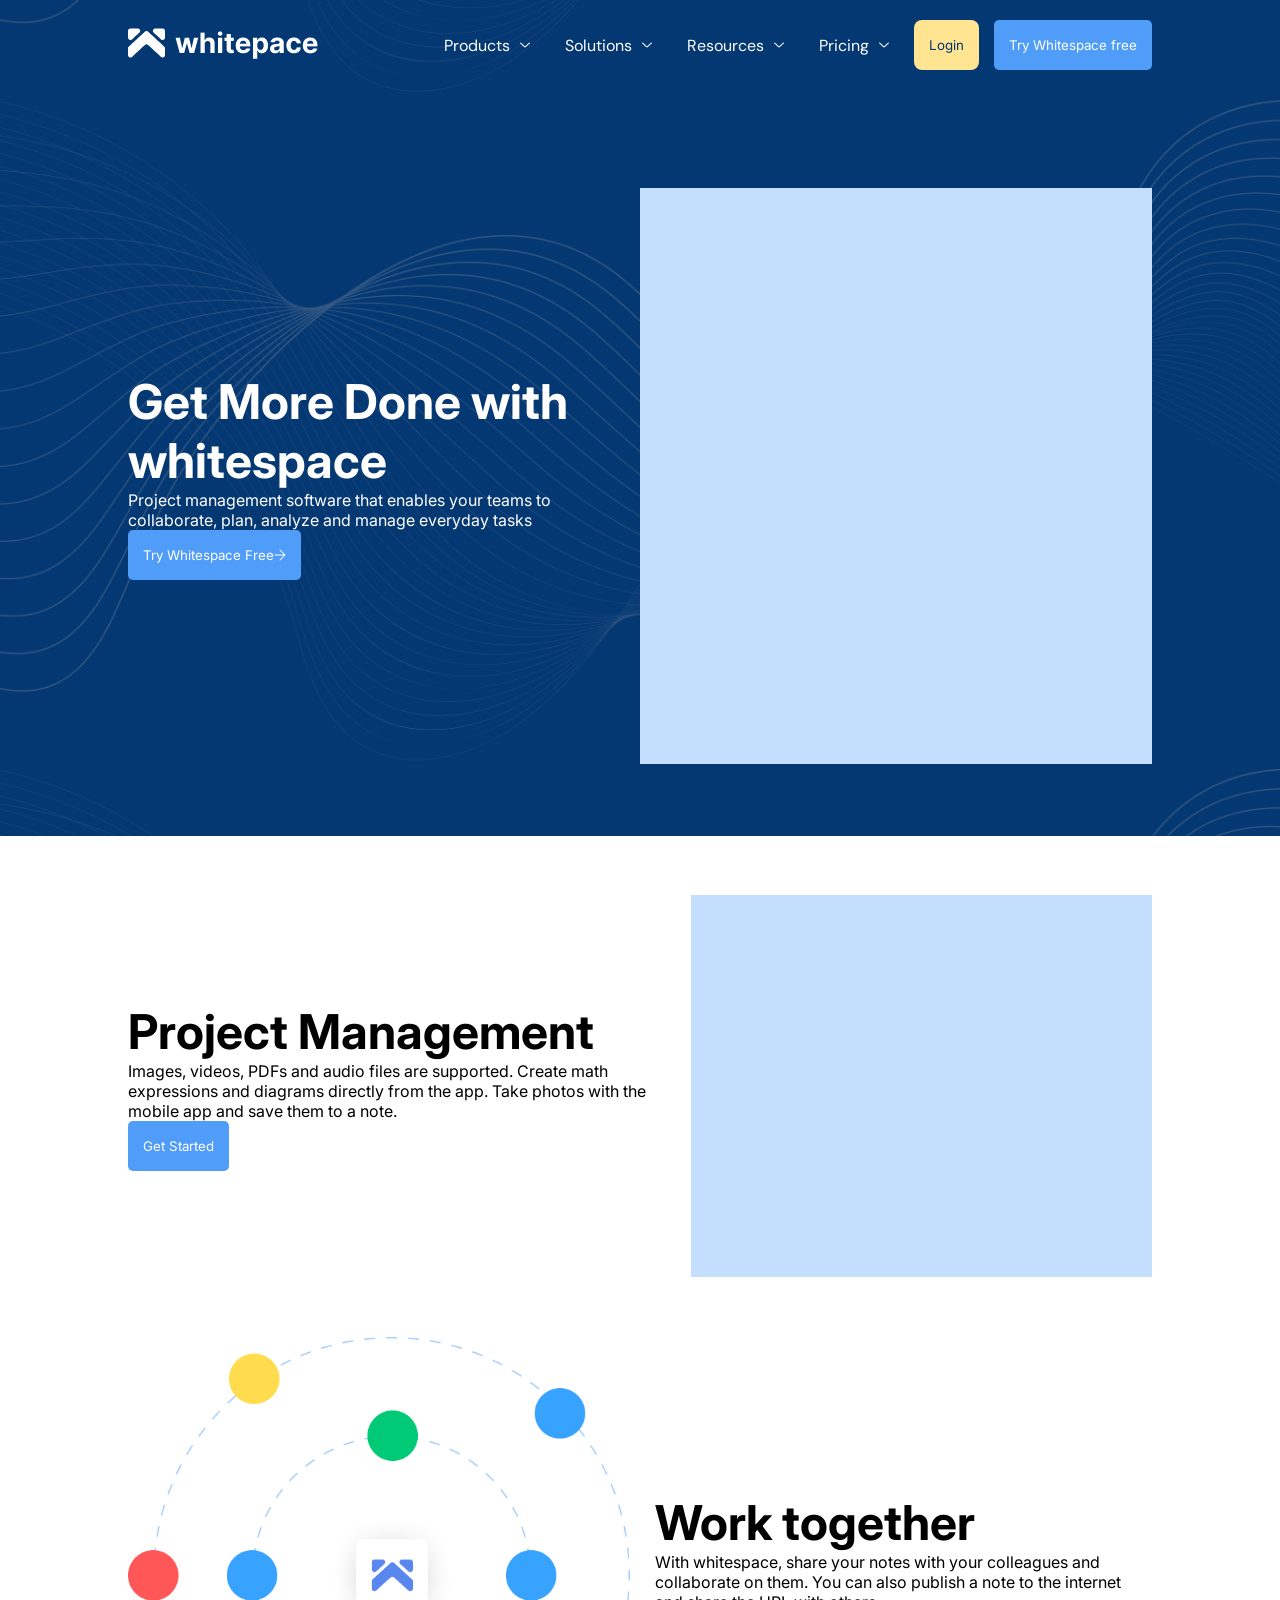
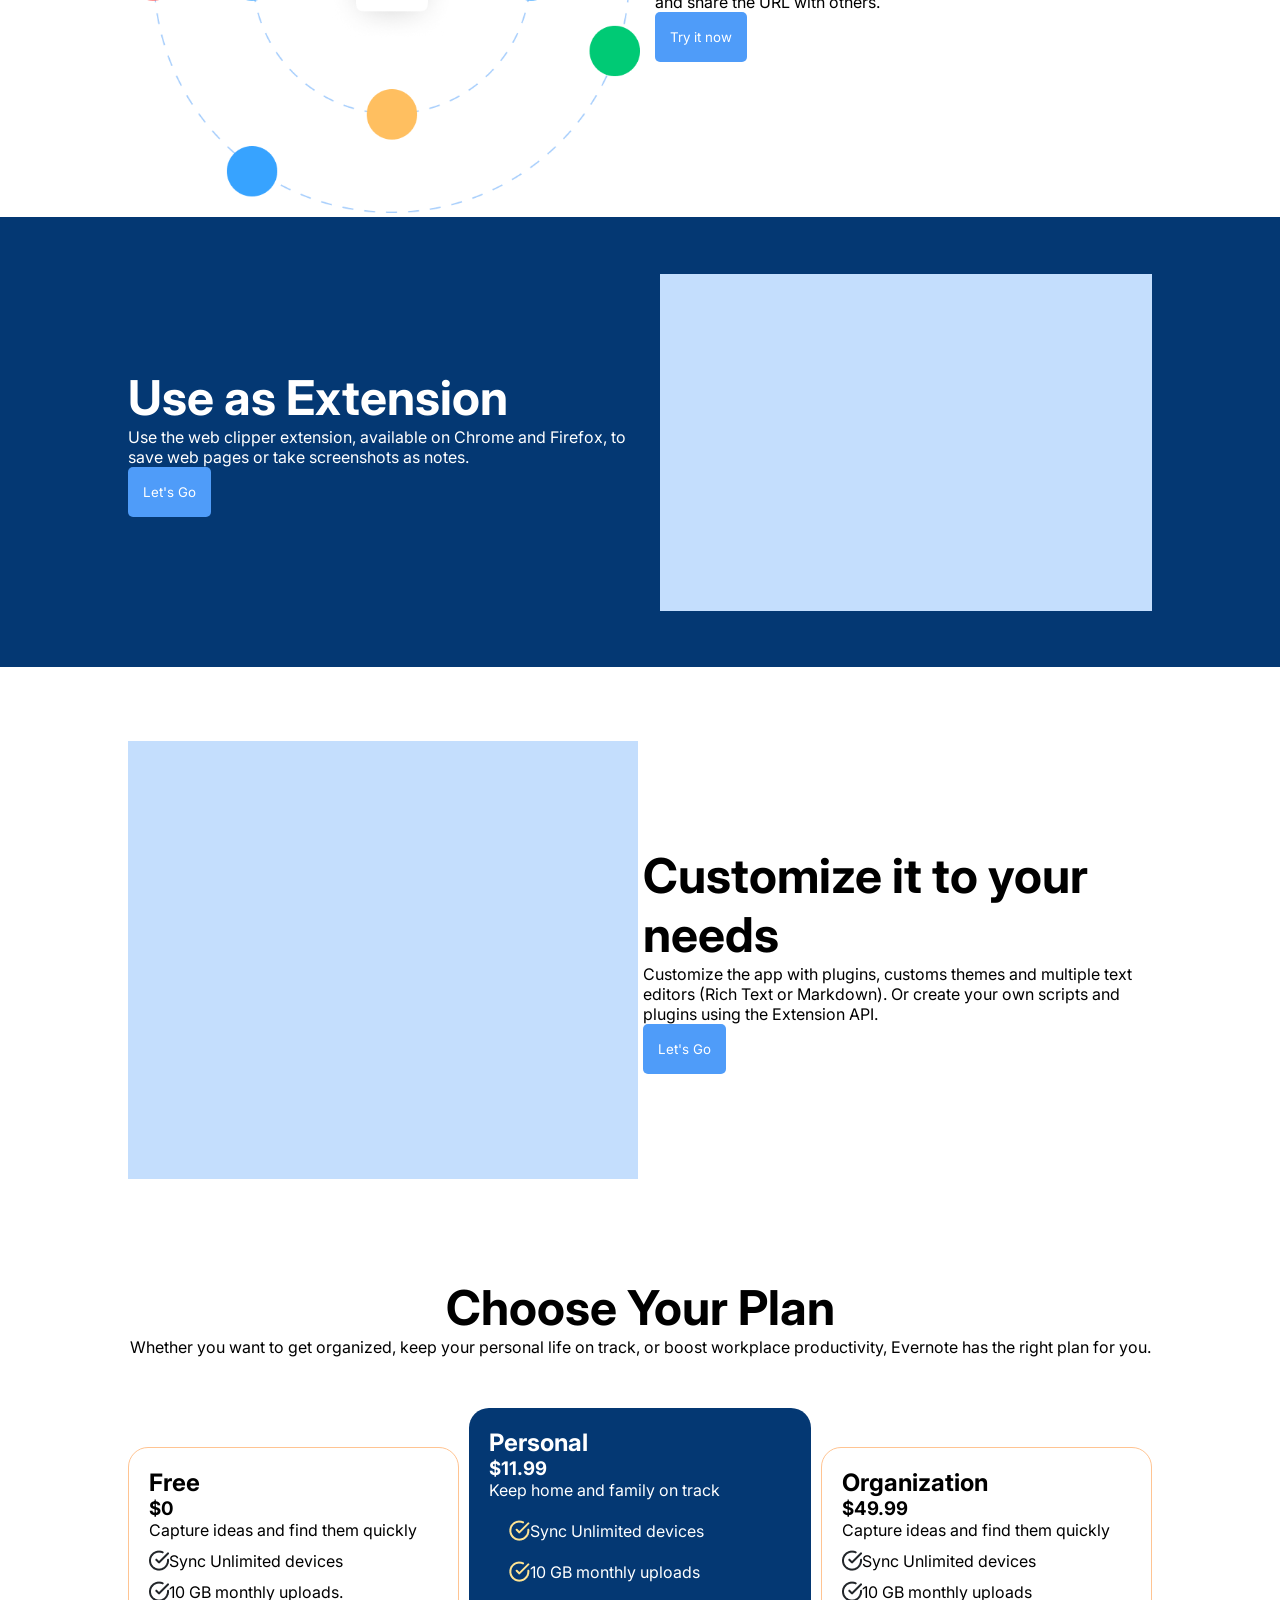
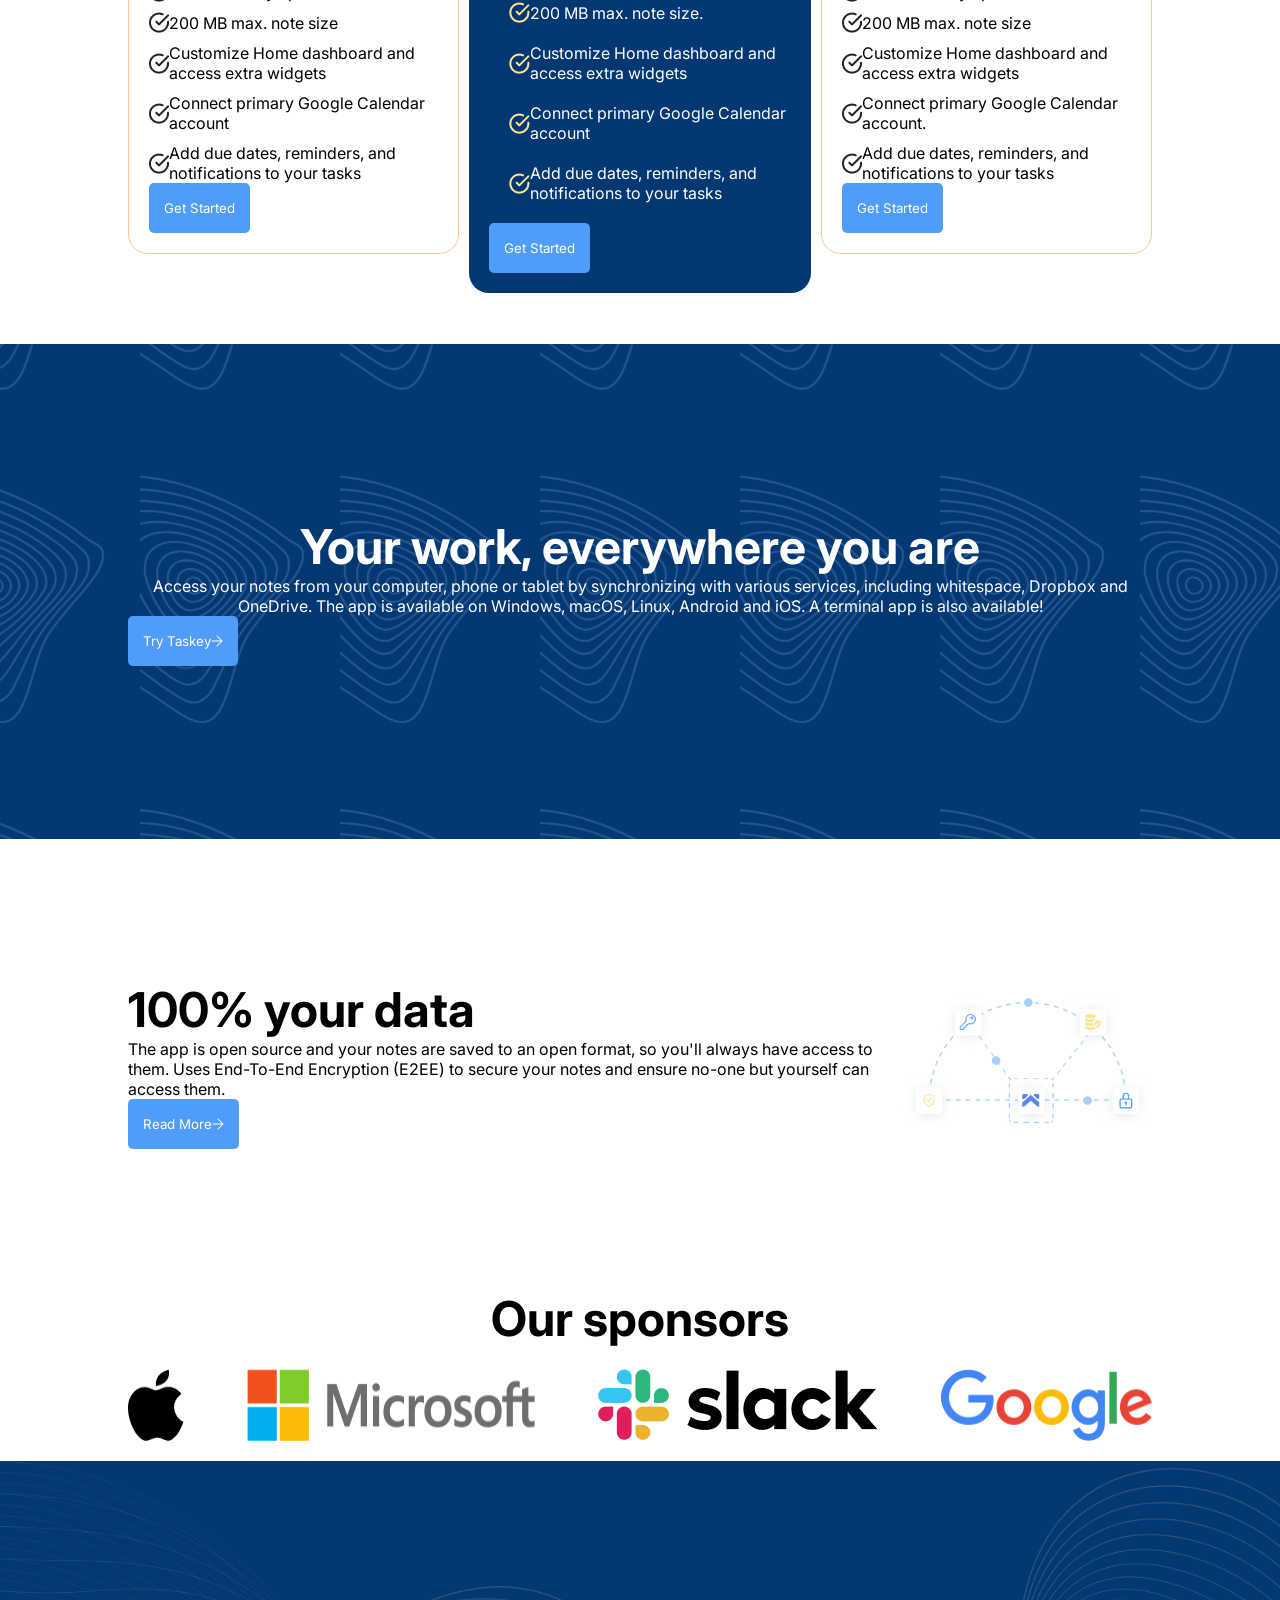
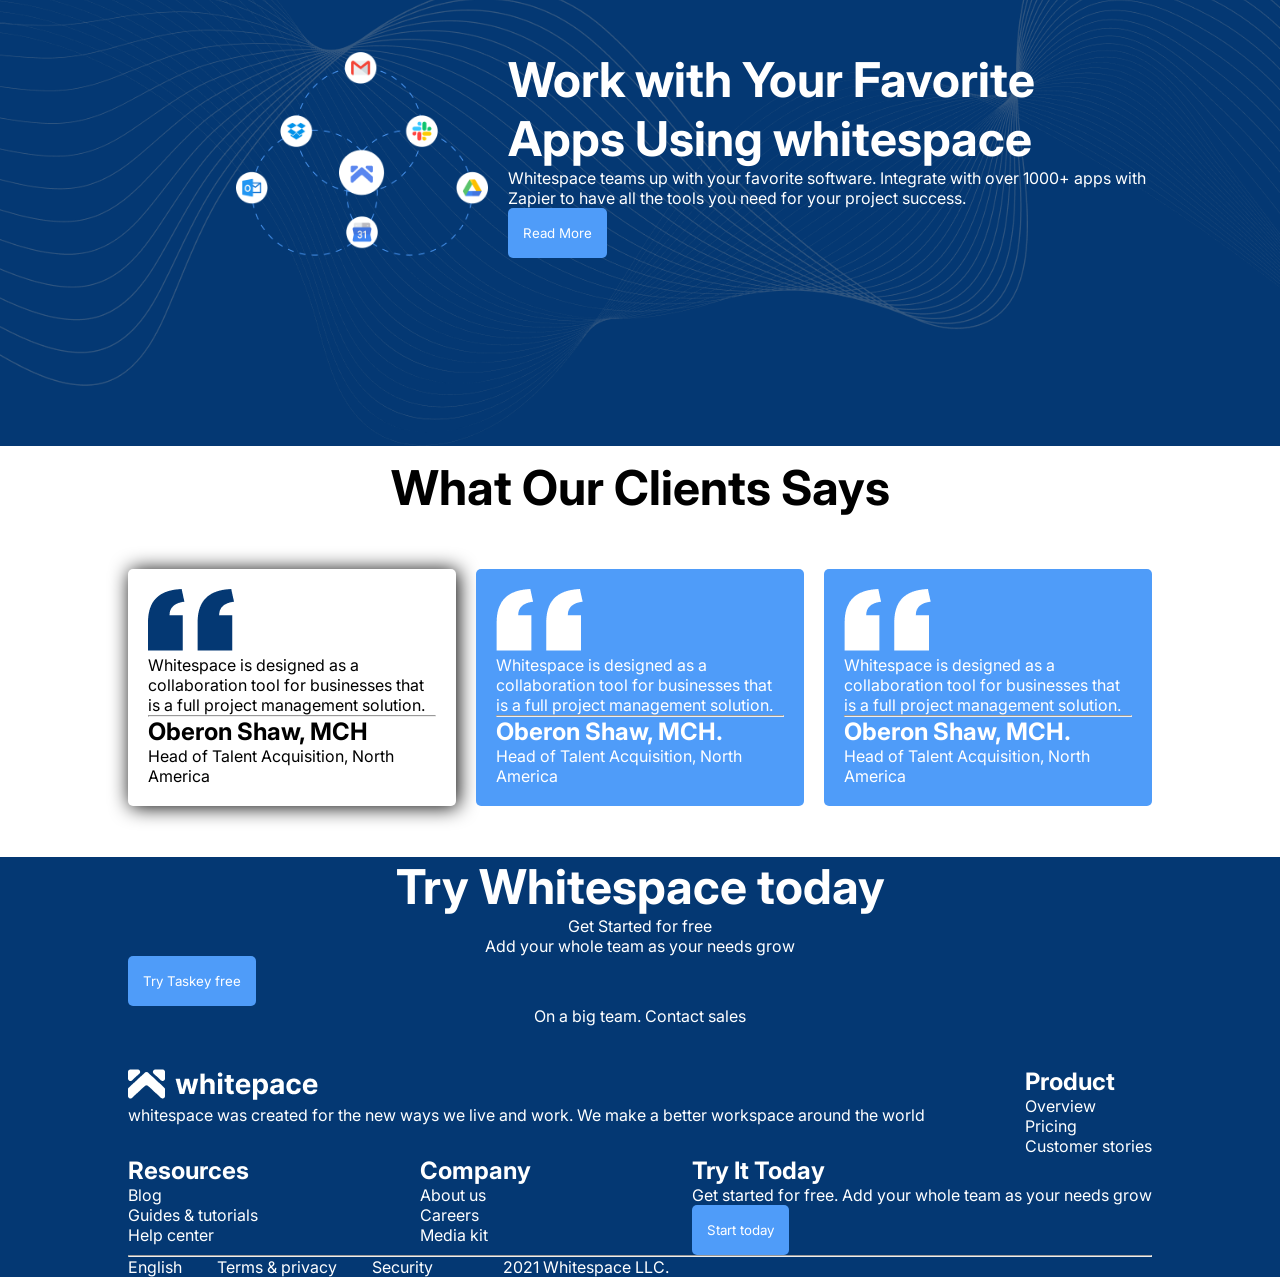
==== index.html @ 4abc92cf "checking for linter errors in my redone project (no forward slashes in the image element)" ====
<!DOCTYPE html>
<html lang="en">
  <head>
    <meta charset="UTF-8" />
    <meta name="viewport" content="width=device-width, initial-scale=1.0" />
    <link rel="stylesheet" href="Style/styles.css" />
    <link
      href="https://fonts.googleapis.com/css2?family=DM+Sans:ital,opsz,wght@0,9..40,100..1000;1,9..40,100..1000&family=Noto+Sans+KR:wght@100..900&family=Poppins:ital,wght@0,100;0,200;0,300;0,400;0,500;0,600;0,700;0,800;0,900;1,100;1,200;1,300;1,400;1,500;1,600;1,700;1,800;1,900&display=swap"
      rel="stylesheet"
    />
    <link
      href="https://fonts.googleapis.com/css2?family=DM+Sans:ital,opsz,wght@0,9..40,100..1000;1,9..40,100..1000&family=Inter:ital,opsz,wght@0,14..32,100..900;1,14..32,100..900&family=Noto+Sans+KR:wght@100..900&family=Poppins:ital,wght@0,100;0,200;0,300;0,400;0,500;0,600;0,700;0,800;0,900;1,100;1,200;1,300;1,400;1,500;1,600;1,700;1,800;1,900&display=swap"
      rel="stylesheet"
    />
    <title>Document</title>
  </head>

  <body>
    <section id="section1">
      <header>
        <div class="logo">
          <img src="images/Logo.png" alt="whitespacelogo">
        </div>
        <div class="topnavn">
          <nav>
            <ul>
              <li>
                Products
                <img src="images/Down Arrow.png" alt="" class="dropdown">
              </li>
              <li>
                Solutions
                <img src="images/Down Arrow.png" alt="" class="dropdown">
              </li>
              <li>
                Resources
                <img src="images/Down Arrow.png" alt="" class="dropdown">
              </li>
              <li>
                Pricing
                <img src="images/Down Arrow.png" alt="" class="dropdown"
                />
              </li>
            </ul>
            <button class="login">Login</button>
            <button class="tryfree">
              Try Whitespace free<img src="assets/images/Icon.png" alt="" class="arrowimg">
            </button>
          </nav>
        </div>
      </header>
      <section class="section1-1">
        <div class="textbox">
          <div class="section1-1text">
            <h1>Get More Done with whitespace</h1>
            <p>
              Project management software that enables your teams to
              collaborate, plan, analyze and manage everyday tasks
            </p>
            <button class="tryfree">
              Try Whitespace Free <img src="images/Icon.png" alt="">
            </button>
          </div>
        </div>
        <div class="image-container"></div>
      </section>
    </section>

    <section id="section2">
      <section class="sec2-1">
        <div class="textbox2">
          <div class="sec2text">
            <h1>Project Management</h1>
            <p>
              Images, videos, PDFs and audio files are supported. Create math
              expressions and diagrams directly from the app. Take photos with
              the mobile app and save them to a note.
            </p>
            <button class="getstarted">Get Started <i></i></button>
          </div>
        </div>
        <div class="image-container2-1">
          <div></div>
        </div>
      </section>
      <section class="sec2-2">
        <div class="imgcontainer2-2">
          <img src="images/Work Together Image.png" alt="">
        </div>
        <div class="textbox21">
          <div class="sect2-text">
            <h1>Work together</h1>
            <p>
              With whitespace, share your notes with your colleagues and
              collaborate on them. You can also publish a note to the internet
              and share the URL with others.
            </p>
            <button>Try it now <i></i></button>
          </div>
        </div>
      </section>
    </section>

    <section id="sec3">
      <div class="sec3box">
        <div class="textbox3">
          <div class="section3text">
            <h1>Use as Extension</h1>
            <p>
              Use the web clipper extension, available on Chrome and Firefox, to
              save web pages or take screenshots as notes.
            </p>
            <button>Let's Go</button>
          </div>
        </div>
        <div class="image-container3"></div>
      </div>
    </section>

    <section id="sec35">
      <div class="sec35box">
        <div class="image-container35"></div>
        <div class="textbox35">
          <div class="sec35text">
            <h1>Customize it to your needs</h1>
            <p>
              Customize the app with plugins, customs themes and multiple text
              editors (Rich Text or Markdown). Or create your own scripts and
              plugins using the Extension API.
            </p>
            <button>Let's Go <i></i></button>
          </div>
        </div>
      </div>
    </section>

    <section id="sec4">
      <div class="textbox4">
        <div class="text4">
          <h1>Choose Your Plan</h1>
          <p>
            Whether you want to get organized, keep your personal life on track,
            or boost workplace productivity, Evernote has the right plan for
            you.
          </p>
        </div>
      </div>
      <section class="boxescontainer">
        <section class="boxes">
          <div class="box1">
            <div class="box1text">
              <h2>Free</h2>
              <h3>$0</h3>
              <p>Capture ideas and find them quickly</p>
              <ul>
                <li>
                  <img src="images/Icon(1).png" alt="">Sync Unlimited
                  devices
                </li>
                <li>
                  <img src="images/Icon(1).png" alt="">10 GB monthly
                  uploads.
                </li>
                <li>
                  <img src="images/Icon(1).png" alt="">200 MB max. note
                  size
                </li>
                <li>
                  <img src="images/Icon(1).png" alt="">Customize Home
                  dashboard and access extra widgets
                </li>
                <li>
                  <img src="images/Icon(1).png" alt="">Connect primary
                  Google Calendar account
                </li>
                <li>
                  <img src="images/Icon(1).png" alt="">Add due dates,
                  reminders, and notifications to your tasks
                </li>
              </ul>
              <button class="getstarted">Get Started</button>
            </div>
          </div>
          <div class="box2">
            <h2>Personal</h2>
            <h3>$11.99</h3>
            <p>Keep home and family on track</p>
            <ul>
              <li>
                <img src="images/Icon(2).png" alt="">Sync Unlimited
                devices
              </li>
              <li>
                <img src="images/Icon(2).png" alt="">10 GB monthly
                uploads
              </li>
              <li>
                <img src="images/Icon(2).png" alt="">200 MB max. note
                size.
              </li>
              <li>
                <img src="images/Icon(2).png" alt="">Customize Home
                dashboard and access extra widgets
              </li>
              <li>
                <img src="images/Icon(2).png" alt="">Connect primary
                Google Calendar account
              </li>
              <li>
                <img src="images/Icon(2).png" alt="">Add due dates,
                reminders, and notifications to your tasks
              </li>
            </ul>
            <button class="getstarted">Get Started</button>
          </div>
          <div class="box3">
            <h2>Organization</h2>
            <h3>$49.99</h3>
            <p>Capture ideas and find them quickly</p>
            <ul>
              <li>
                <img src="images/Icon(1).png" alt="" class="icon1">Sync Unlimited
                devices
              </li>
              <li>
                <img src="images/Icon(1).png" alt="">10 GB monthly
                uploads
              </li>
              <li>
                <img src="images/Icon(1).png" alt="">200 MB max. note
                size
              </li>
              <li>
                <img src="images/Icon(1).png" alt="" class="icon1">Customize Home
                dashboard and access extra widgets
              </li>
              <li>
                <img src="images/Icon(1).png" alt="">Connect primary
                Google Calendar account.
              </li>
              <li>
                <img src="images/Icon(1).png" alt="" class="icon1">Add due dates,
                reminders, and notifications to your tasks
              </li>
            </ul>
            <button class="getstarted">Get Started</button>
          </div>
        </section>
      </section>
    </section>

    <section id="sec5">
      <div class="textbox5">
        <div class="text5">
          <h1>Your work, everywhere you are</h1>
          <p>
            Access your notes from your computer, phone or tablet by
            synchronizing with various services, including whitespace, Dropbox
            and OneDrive. The app is available on Windows, macOS, Linux, Android
            and iOS. A terminal app is also available!
          </p>
          <button class="trytask">
            Try Taskey <img src="images/Icon.png" alt="">
          </button>
        </div>
      </div>
    </section>

    <section id="sec6">
      <div class="sec6box">
        <div class="textbox6">
          <div class="text6">
            <h1>100% your data</h1>
            <p>
              The app is open source and your notes are saved to an open format,
              so you'll always have access to them. Uses End-To-End Encryption
              (E2EE) to secure your notes and ensure no-one but yourself can
              access them.
            </p>
            <button>
              Read More <img src="images/Icon.png" alt="">
            </button>
          </div>
        </div>
        <div class="image-container6">
          <img src="images/Element.png" alt="">
        </div>
      </div>
    </section>

    <section id="sec7">
      <div class="textbox7">
        <div class="text7">
          <h1>Our sponsors</h1>
        </div>
      </div>
      <div class="image-container7">
        <div class="logos">
          <img src="images/Apple.png" alt="" class="apple">
          <img src="images/Microsoft.png" alt="">
          <img src="images/Slack.png" alt="">
          <img src="images/Google.png" alt="">
        </div>
      </div>
    </section>

    <section id="sec8">
      <div class="sec8box">
        <div class="image-container8">
          <img src="images/Apps.png" alt="">
        </div>
        <div class="textbox8">
          <div class="text8">
            <h1>Work with Your Favorite Apps Using whitespace</h1>
            <p>
              Whitespace teams up with your favorite software. Integrate with
              over 1000+ apps with Zapier to have all the tools you need for
              your project success.
            </p>
            <button>Read More</button>
          </div>
        </div>
      </div>
    </section>

    <section id="sec9">
      <div class="txt9">
        <h1>What Our Clients Says</h1>
      </div>
      <div class="reviews">
        <div class="textbox9">
          <div class="text9">
            <img src="images/Quote2.png" alt="">
            <p>
              Whitespace is designed as a collaboration tool for businesses that
              is a full project management solution.
            </p>
            <hr />
            <div>
              <h2>Oberon Shaw, MCH</h2>
              <p>Head of Talent Acquisition, North America</p>
            </div>
          </div>
        </div>
        <div class="textbox10">
          <div class="text10">
            <img src="images/Quote.png" alt="">
            <p>
              Whitespace is designed as a collaboration tool for businesses that
              is a full project management solution.
            </p>
            <hr />
            <div>
              <h2>Oberon Shaw, MCH.</h2>
              <p>Head of Talent Acquisition, North America</p>
            </div>
          </div>
        </div>
        <div class="textbox11">
          <div class="text11">
            <img src="images/Quote.png" alt="" class="quote">
            <p>
              Whitespace is designed as a collaboration tool for businesses that
              is a full project management solution.
            </p>
            <hr>
            <div>
              <h2 class="os">Oberon Shaw, MCH.</h2>
              <p>Head of Talent Acquisition, North America</p>
            </div>
          </div>
        </div>
      </div>
    </section>

    <section id="sec10">
      <div></div>
    </section>
  </body>

  <footer>
    <section class="footsec1">
        <div class="footmargin">
      <div class="fsec1text">
        <h1>Try Whitespace today</h1>
        <p>Get Started for free</p>
        <p>Add your whole team as your needs grow</p>
        <button class="trytask">Try Taskey free</button>
        <p>On a big team. Contact sales</p>
        <div class="logos">
          <img src="" alt="">
          <img src="" alt="">
          <img src="" alt="">
        </div>
      </div>

      <div class="footsec11">
        <div>
          <img src="images/Logo.png" alt="">
          <p>
            whitespace was created for the new ways we live and work. We make a
            better workspace around the world
          </p>
        </div>
        <div>
          <h1>Product</h1>
          <p>Overview</p>
          <p>Pricing</p>
          <p>Customer stories</p>
        </div>
        <div>
          <h1>Resources</h1>
          <p>Blog</p>
          <p>Guides & tutorials</p>
          <p>Help center</p>
        </div>
        <div>
          <h1>Company</h1>
          <p>About us</p>
          <p>Careers</p>
          <p>Media kit</p>
        </div>
        <div>
          <h1>Try It Today</h1>
          <p>Get started for free. Add your whole team as your needs grow</p>
          <button>Start today <img src="" alt=""></button>
        </div>
      </div>
      <hr />

      <div class="footsec12">
        <div class="fsec3text">
          <div><img src="" alt="">English</div>
          <p>Terms & privacy</p>
          <p>Security</p>
          <p></p>
          <div><img src="" alt="">2021 Whitespace LLC.</div>
        </div>
        <div>
          <img src="" alt="">
          <img src="" alt="">
          <img src="" alt="">
        </div>
      </div>
      </div>
    </section>
  </footer>
</html>
---- Style/styles.css ----
* {
  margin: 0;
  padding: 0;
}

body {
  font-family: Inter, sans-serif;
}

#section1 {
  height: auto;
  background: #043873 url("../images/Element\(1\).png");
  background-position: 50% 55%;
  background-size: 140% 80%;
}

header {
  margin: 0 10%;
  display: flex;
  justify-content: space-between;
  height: 10vh;
  flex-wrap: wrap;
  align-items: center;
  color: white;
}

.login {
  background: #ffe492;
  border-radius: 8px;
  border: none;
  color: #043873;
}

.topnavn nav {
  display: flex;
  justify-content: space-between;
  flex-wrap: wrap;
  align-items: center;
  gap: 15px;
}

.topnavn nav ul {
  display: flex;
  flex-flow: row;
  gap: 25px;
  list-style: none;
  font-family: "DM Sans", sans-serif;
}

.box1 ul li,
.box3 ul li {
  margin: 10px 0 0;
  list-style: none;
  display: flex;
  align-items: center;
}

.box2 ul li {
  margin: 20px 0;
  margin-left: 20px;
  list-style: none;
  display: flex;
  align-items: center;
}

.topnavn nav ul li {
  display: flex;
  align-items: center;
}

.section1-1 {
  height: 80vh;
  display: flex;
  align-items: center;
  margin: 2% 10%;
}

.textbox {
  width: 50%;
}

.section1-1text {
  color: white;
}

.section1-1text h1 {
  font-weight: 700;
  font-size: 300%;
}

button {
  display: flex;
  flex-direction: row;
  align-items: center;
  height: 50px;
  font-family: Inter, sans-serif;
  color: white;
  padding: 15px;
  background: #4f9cf9;
  border-radius: 5px;
  border: none;
}

.image-container {
  background: #c4defd;
  width: 50%;
  height: 80%;
}

#section2 {
  height: auto;
}

.sec2-1 {
  display: flex;
  align-items: center;
  height: 50vh;
  margin: 2% 10%;
}

.textbox2 {
  width: 55%;
}

.sec2text h1 {
  font-weight: 700;
  font-size: 300%;
}

.getstarted {
  border: none;
  background: #4f9cf9;
  border-radius: 5px;
}

.image-container2-1 {
  background: #c4defd;
  width: 45%;
  height: 85%;
}

.sec2-2 {
  display: flex;
  margin: 0 10%;
  align-items: center;
}

.imgcontainer2-2 {
  width: 50%;
}

.imgcontainer2-2 img {
  width: 100%;
}

.textbox21 {
  width: 50%;
}

.section2 {
  background: url("../images/BACKGROUND.png");
}

.sect2-text {
  margin: 0 0 0 15px;
}

.sect2-text h1 {
  font-weight: 700;
  font-size: 300%;
}

#sec3 {
  background: #043873;
  color: white;
}

.sec3box {
  height: 50vh;
  display: flex;
  margin: 0 10%;
  align-items: center;
}

.textbox3 {
  width: 52%;
}

.section3text h1 {
  font-weight: 700;
  font-size: 300%;
}

.image-container3 {
  background: #c4defd;
  width: 48%;
  height: 75%;
}

.sec35box {
  display: flex;
  align-items: center;
  height: 65vh;
  margin: 0 10%;
  gap: 5px;
}

.image-container35 {
  background: #c4defd;
  width: 50%;
  height: 75%;
}

.textbox35 {
  width: 50%;
}

.sec35text h1 {
  font-weight: 700;
  font-size: 300%;
}

#sec4 {
  height: auto;
}

.textbox4 {
  margin: 2% 0;
  text-align: center;
}

.text4 h1 {
  font-weight: 700;
  font-size: 300%;
}

.boxes {
  display: flex;
  flex-direction: row;
  justify-content: space-between;
  margin: 4% 10%;
  align-items: center;
  gap: 1%;
}

.box1 {
  height: auto;
  border-radius: 20px;
  border: 1px solid #ffc492;
  padding: 20px;
}

.box2 {
  height: auto;
  background: #043873;
  border-radius: 20px;
  color: white;
  padding: 20px;
}

.box3 {
  height: auto;
  border-radius: 20px;
  border: 1px solid #ffc492;
  padding: 20px;
}

#sec5 {
  height: auto;
  background: #043873 url("../images/BACKGROUND.png");
  background-size: 200px;
  background-position: center;
  color: white;
}

.textbox5 {
  margin: 0 10%;
  height: 55vh;
  text-align: center;
  display: flex;
  align-items: center;
}

.text5 h1 {
  font-weight: 700;
  font-size: 300%;
}

#sec6 {
  height: auto;
}

.sec6box {
  height: 50vh;
  display: flex;
  margin: 0 10%;
  align-items: center;
}

.text6 h1 {
  font-weight: 700;
  font-size: 300%;
}

.image-container6 {
  width: 50%;
}

.image-container6 img {
  width: 100%;
}

#sec7 {
  margin: 0 10%;
}

.textbox7 {
  text-align: center;
}

.text7 h1 {
  font-weight: 700;
  font-size: 300%;
}

.logos {
  display: flex;
  justify-content: space-between;
  gap: 3%;
  width: 100%;
  margin: 2% 0;
}

#sec8 {
  height: auto;
  color: white;
  background: #043873 url("../images/Element\(1\).png");
  background-position: 60% 35%;
  background-size: 120% 100%;
}

.sec8box {
  height: 65vh;
  display: flex;
  align-items: center;
  margin: 0 10%;
  justify-content: center;
  gap: 20px;
}

.image-container8 {
  display: flex;
  justify-content: end;
  width: 60%;
}

.image-container8 img {
  width: 70%;
}

.text8 h1 {
  font-weight: 700;
  font-size: 300%;
}

#sec9 {
  height: auto;
}

.txt9 {
  text-align: center;
}

.txt9 h1 {
  font-weight: 700;
  font-size: 300%;
  margin: 12px 0;
}

.reviews {
  display: flex;
  justify-content: space;
  gap: 20px;
  margin: 4% 10%;
}

.textbox9 {
  box-shadow: 2px 1px 20px;
  border-radius: 5px;
  padding: 20px;
}

.textbox10 {
  background: #4f9cf9;
  border-radius: 5px;
  color: white;
  padding: 20px;
}

.textbox11 {
  background: #4f9cf9;
  border-radius: 5px;
  color: white;
  padding: 20px;
}

.footsec1 {
  color: white;
  background-color: #043873;
}

.footmargin {
  margin: 0 10%;
}

.fsec1text {
  text-align: center;
}

.fsec1text h1 {
  font-weight: 700;
  font-size: 300%;
}

.footsec11 {
  display: flex;
  justify-content: space-between;
  flex-wrap: wrap;
}

.footsec12 {
  display: flex;
  justify-content: space-between;
}

.fsec3text {
  display: flex;
  flex-wrap: wrap;
  gap: 35px;
}

@media screen and (max-width: 768px) {
  header {
    height: 20vh;
  }

  .topnavn {
    display: none;
  }

  .section1-1 {
    flex-wrap: wrap;
  }

  .section1-1text,
  .sec2text {
    height: auto;
  }

  .textbox,
  .textbox2,
  .textbox21,
  .textbox3,
  .textbox35 {
    width: 100%;
    text-align: center;
  }

  .section1-1text h1 {
    font-size: 35px;
  }

  .image-container {
    height: 30%;
    width: 100%;
  }

  .sec2-1 {
    height: 80vh;
    flex-wrap: wrap;
  }

  .image-container2-1 {
    height: 150px;
    width: 100%;
  }

  .sec2-2 {
    height: 100vh;
    flex-wrap: wrap;
  }

  .sec2text h1,
  .sect2-text h1,
  .section3text h1,
  .sec35text h1,
  .text4 h1,
  .text5 h1,
  .text6 h1,
  .text7 h1,
  .text8 h1,
  .txt9 h1,
  .fsec1text h1,
  .footsec11 h1 {
    font-size: 35px;
  }

  .imgcontainer2-2 {
    width: 100%;
  }

  .imgcontainer2-2 img {
    width: 100%;
  }

  .sec3box {
    flex-wrap: wrap;
    height: 90vh;
  }

  .image-container3 {
    height: 150px;
    width: 100%;
  }

  .sec35box {
    flex-wrap: wrap;
    height: 90vh;
  }

  .image-container35 {
    height: 150px;
    width: 100%;
  }

  .textbox5,
  .textbox6 {
    height: 70vh;
  }

  .sec6box {
    display: flex;
    flex-wrap: wrap;
    height: 80vh;
  }

  .image-container6 {
    width: 100%;
  }

  #sec7 {
    height: auto;
  }

  .text7 {
    width: 100%;
    height: 40vh;
    display: flex;
    align-items: center;
  }

  .boxes {
    overflow: scroll;
  }

  .sec8box {
    height: 85vh;
  }

  .box1,
  .box2,
  .box3 {
    width: 100%;
  }

  .reviews {
    overflow: scroll;
  }

  .section1-1text,
  .sec2text,
  .sect2-text,
  .section3text,
  .sec35text,
  .text5,
  .text8 {
    display: flex;
    flex-direction: column;
    align-items: center;
    justify-content: space-between;
  }

  .logos {
    width: 100%;
    flex-direction: column;
    align-items: center;
  }

  .apple {
    height: 44px;
    width: 44px;
  }
}
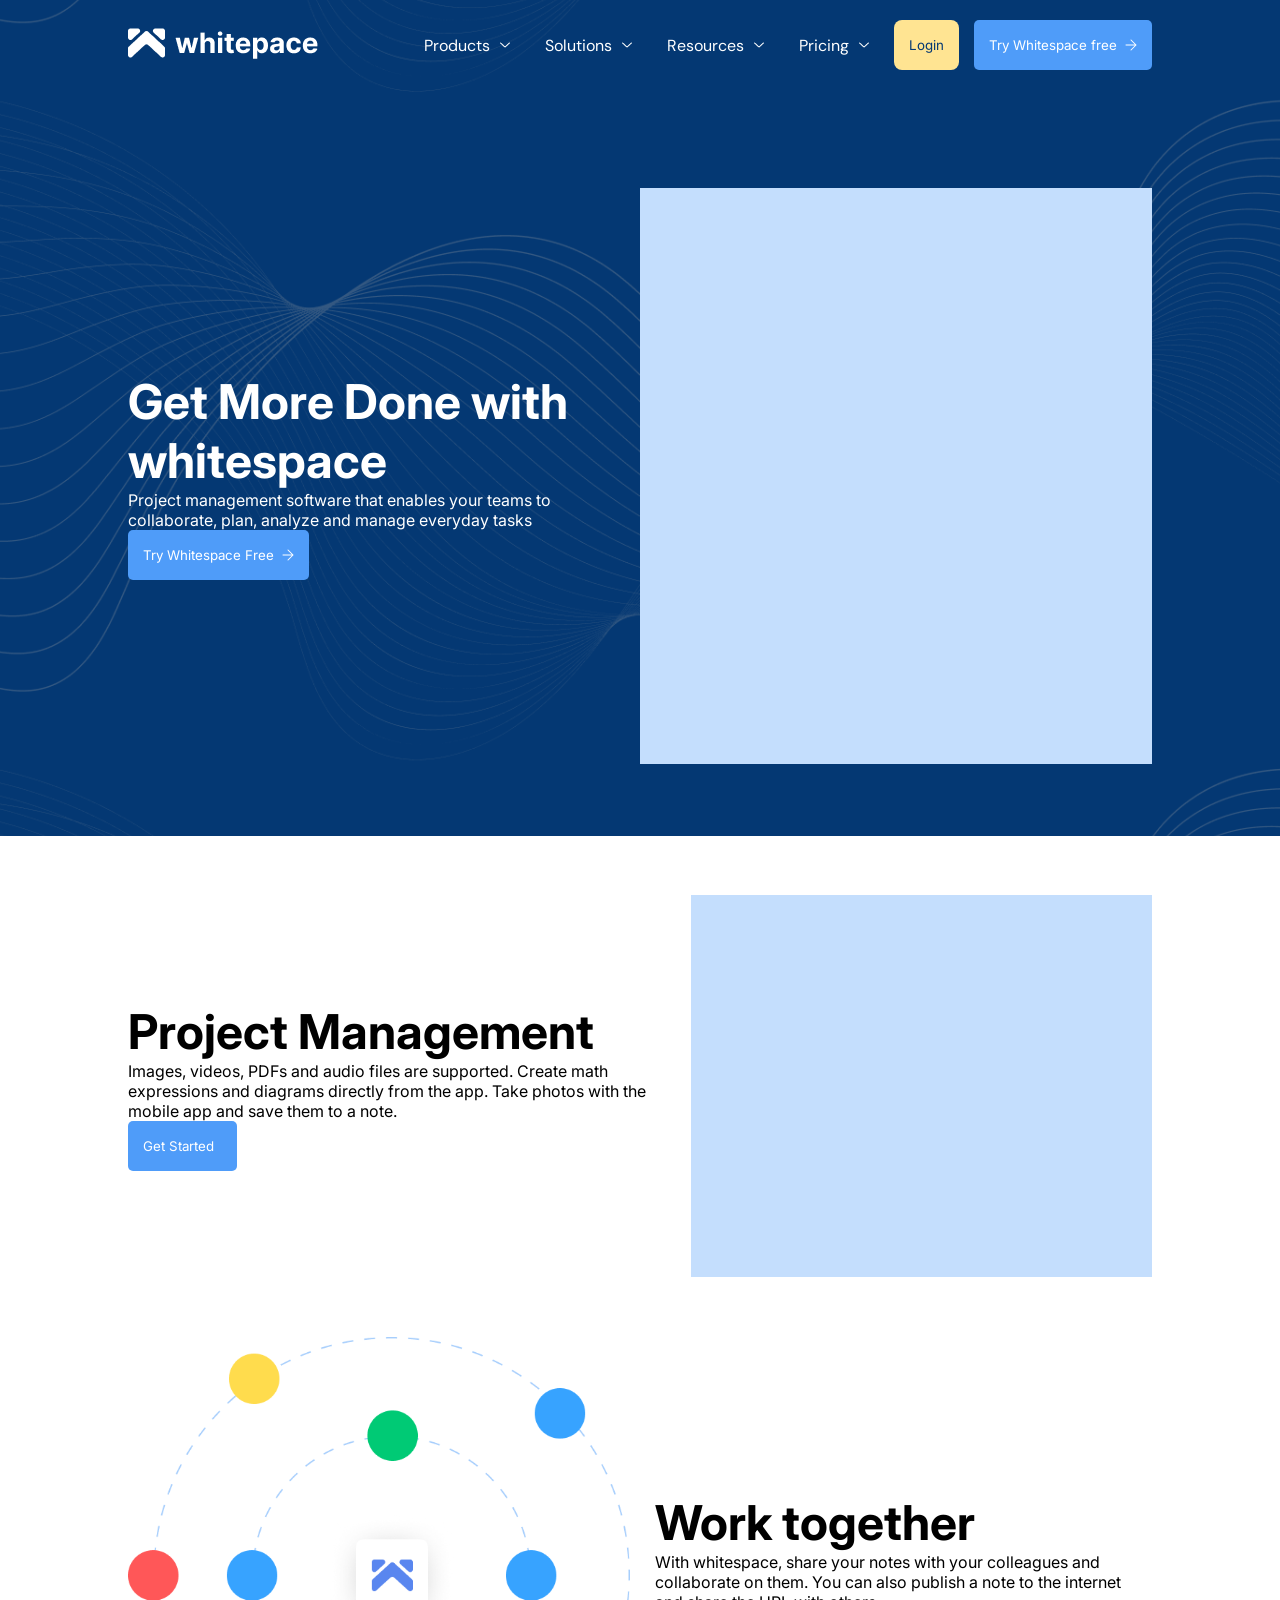
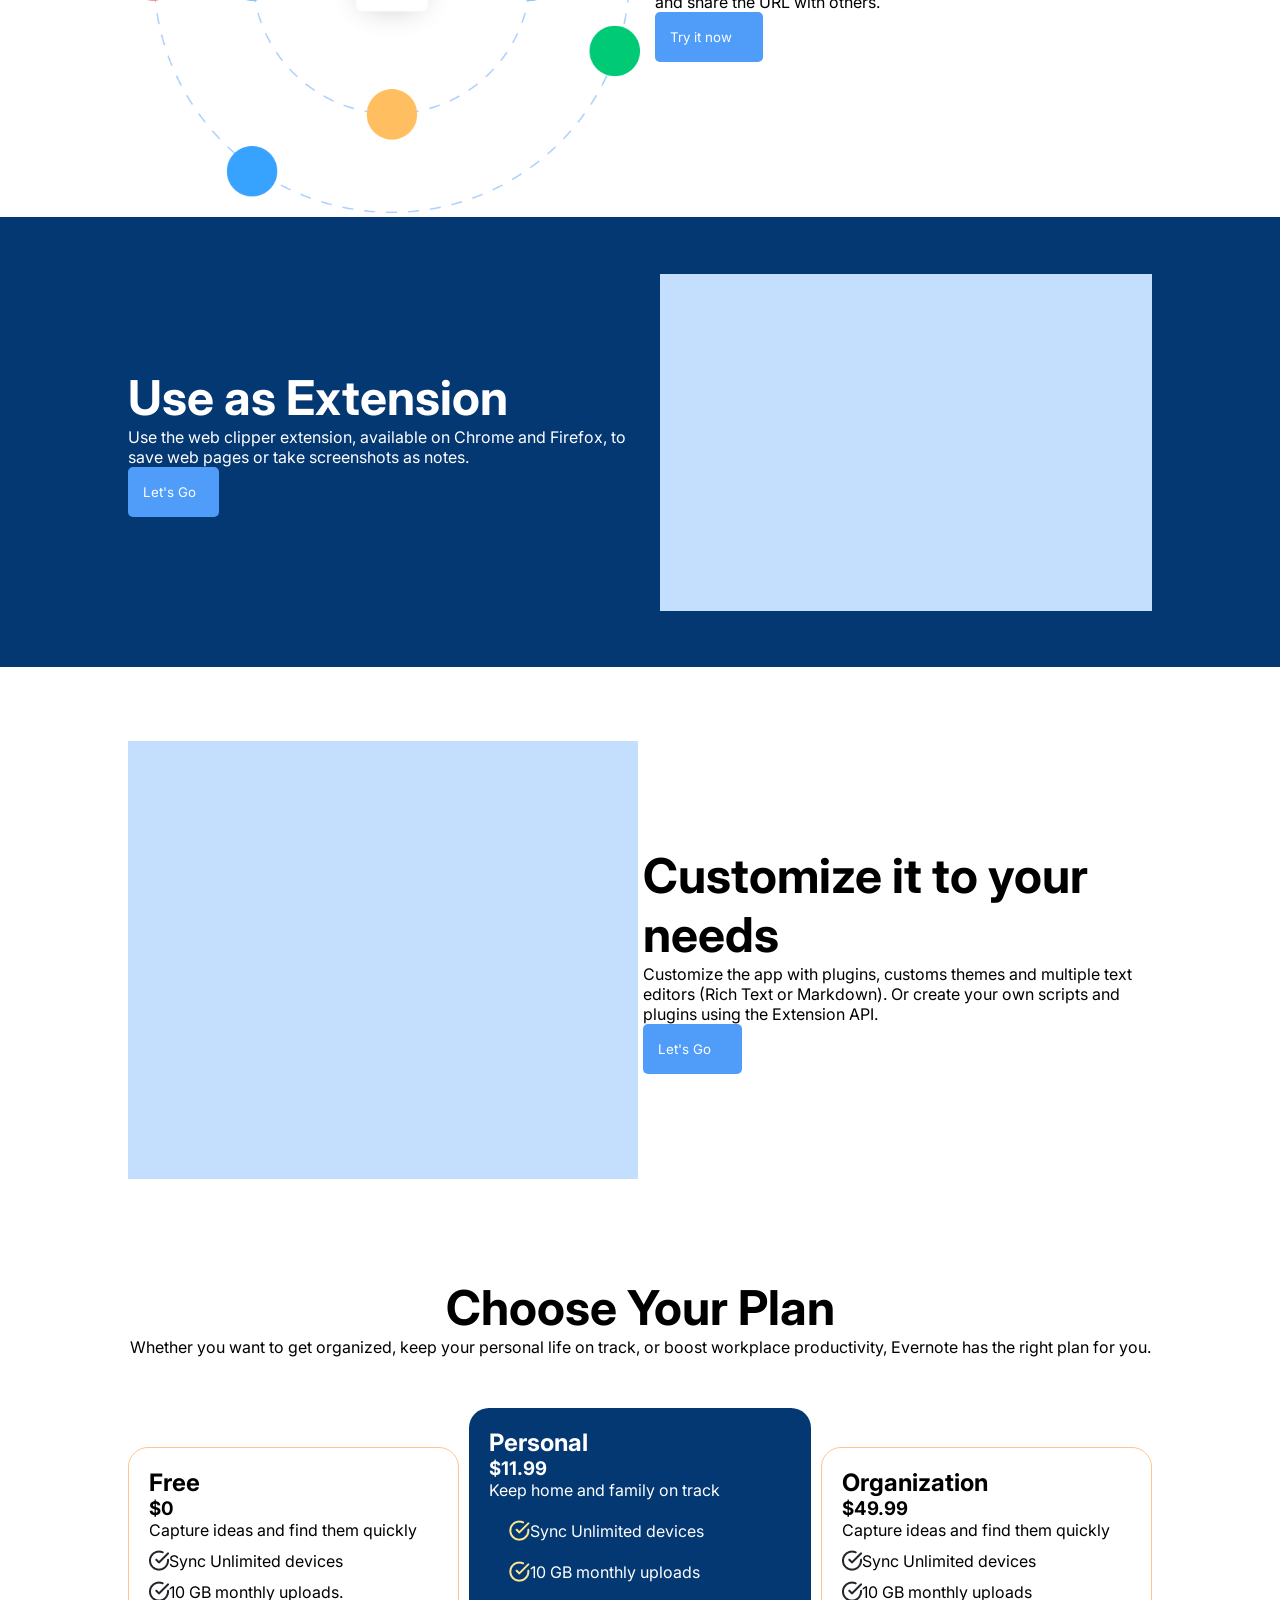
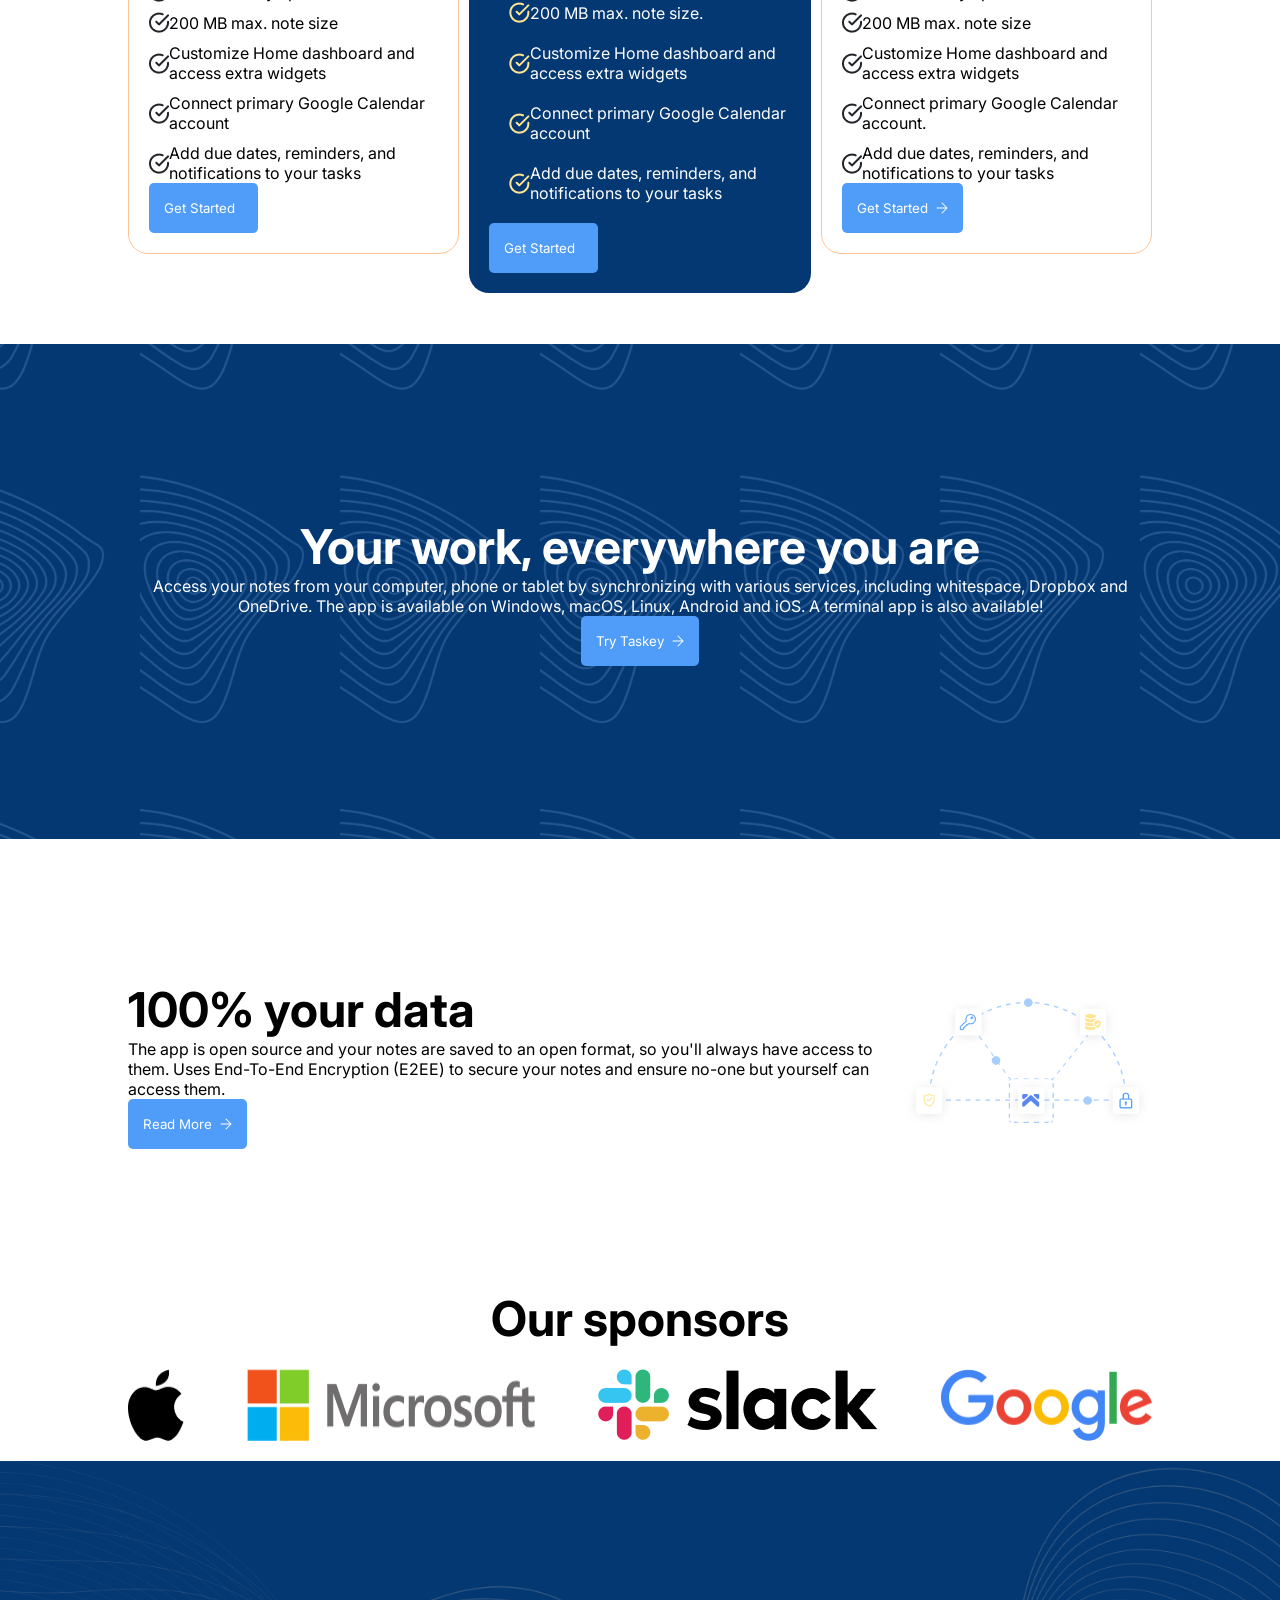
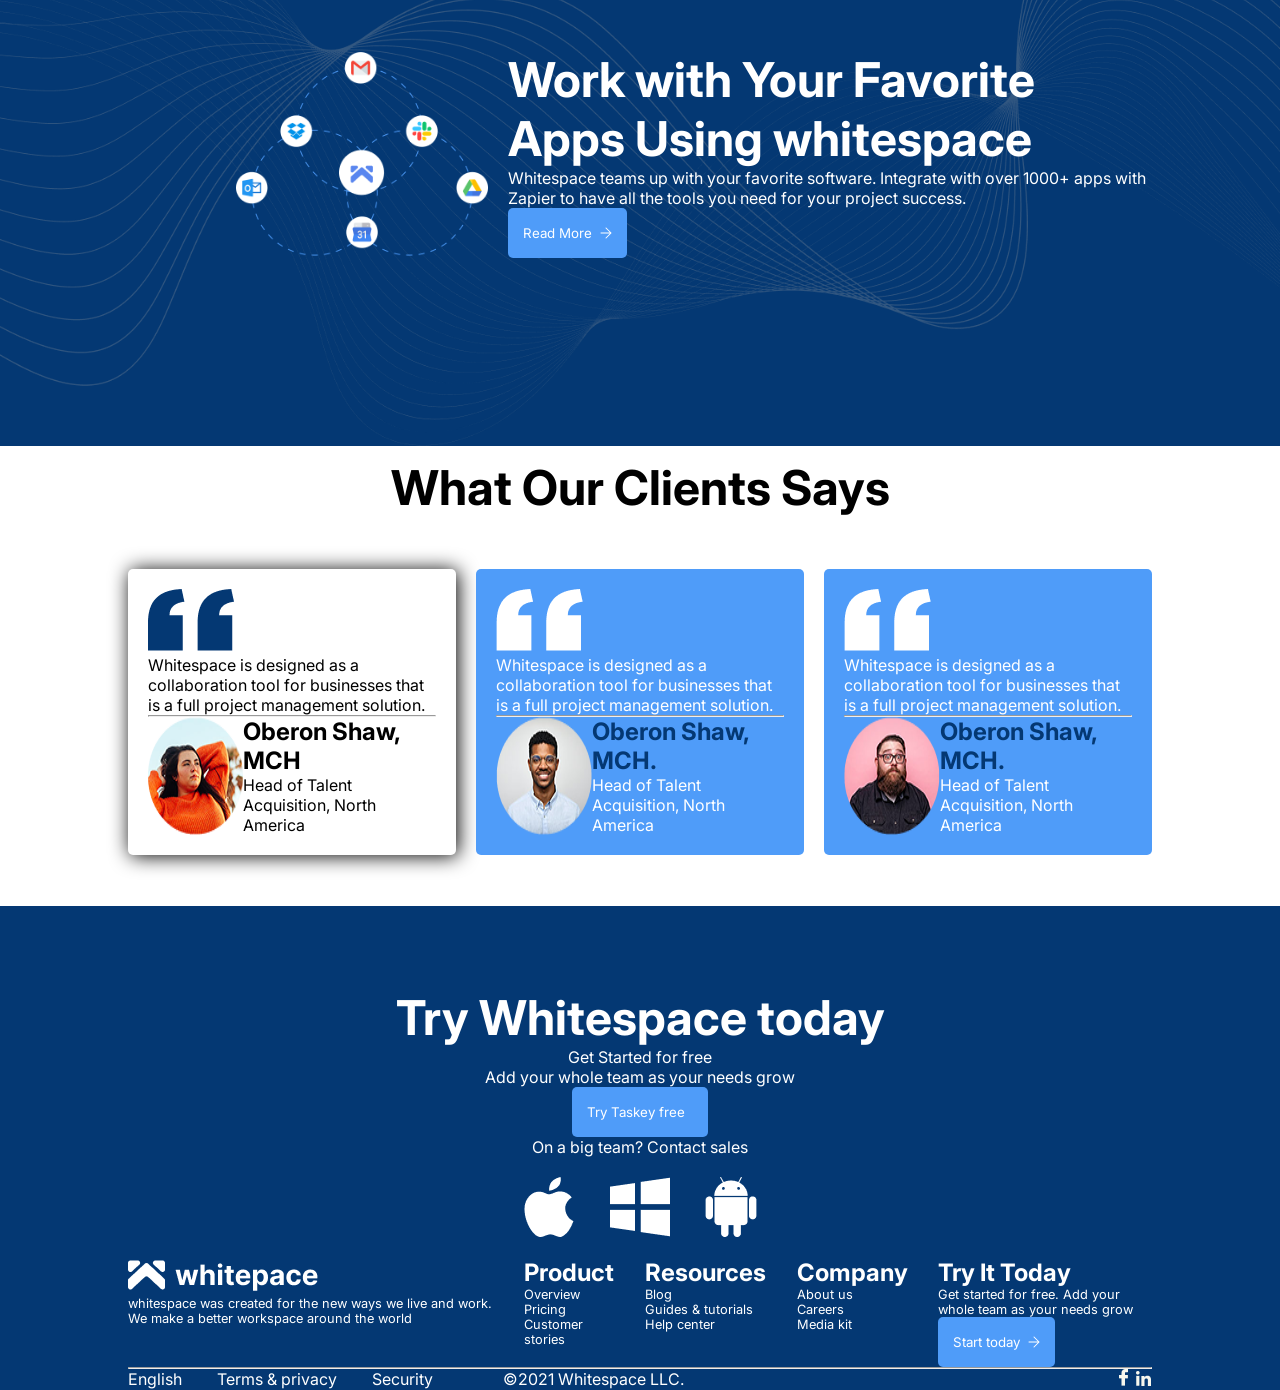
==== commit 3ee747da: "fixing lint errors (foot section Avater images and foot section icons were inserted)" ====
--- a/index.html
+++ b/index.html
@@ -44,7 +44,7 @@
             </ul>
             <button class="login">Login</button>
             <button class="tryfree">
-              Try Whitespace free<img src="assets/images/Icon.png" alt="" class="arrowimg">
+              Try Whitespace free<img src="images/Icon.png" alt="" class="arrowimg">
             </button>
           </nav>
         </div>
@@ -76,7 +76,7 @@
               expressions and diagrams directly from the app. Take photos with
               the mobile app and save them to a note.
             </p>
-            <button class="getstarted">Get Started <i></i></button>
+            <button class="getstarted">Get Started <img src="images/icon.png" alt=""></button>
           </div>
         </div>
         <div class="image-container2-1">
@@ -95,7 +95,7 @@
               collaborate on them. You can also publish a note to the internet
               and share the URL with others.
             </p>
-            <button>Try it now <i></i></button>
+            <button>Try it now <img src="images/icon.png" alt=""><i></i></button>
           </div>
         </div>
       </section>
@@ -110,7 +110,7 @@
               Use the web clipper extension, available on Chrome and Firefox, to
               save web pages or take screenshots as notes.
             </p>
-            <button>Let's Go</button>
+            <button>Let's Go <img src="images/icon.png" alt=""></button>
           </div>
         </div>
         <div class="image-container3"></div>
@@ -128,7 +128,7 @@
               editors (Rich Text or Markdown). Or create your own scripts and
               plugins using the Extension API.
             </p>
-            <button>Let's Go <i></i></button>
+            <button>Let's Go <img src="images/icon.png" alt=""><i></i></button>
           </div>
         </div>
       </div>
@@ -178,7 +178,7 @@
                   reminders, and notifications to your tasks
                 </li>
               </ul>
-              <button class="getstarted">Get Started</button>
+              <button class="getstarted">Get Started <img src="images/icon.png" alt=""></button>
             </div>
           </div>
           <div class="box2">
@@ -211,7 +211,7 @@
                 reminders, and notifications to your tasks
               </li>
             </ul>
-            <button class="getstarted">Get Started</button>
+            <button class="getstarted">Get Started <img src="images/icon.png" alt=""></button>
           </div>
           <div class="box3">
             <h2>Organization</h2>
@@ -243,7 +243,7 @@
                 reminders, and notifications to your tasks
               </li>
             </ul>
-            <button class="getstarted">Get Started</button>
+            <button class="getstarted">Get Started <img src="images/Icon.png" alt=""></button>
           </div>
         </section>
       </section>
@@ -317,7 +317,7 @@
               over 1000+ apps with Zapier to have all the tools you need for
               your project success.
             </p>
-            <button>Read More</button>
+            <button>Read More <img src="images/Icon.png" alt=""></button>
           </div>
         </div>
       </div>
@@ -336,10 +336,13 @@
               is a full project management solution.
             </p>
             <hr />
-            <div>
-              <h2>Oberon Shaw, MCH</h2>
+            <div class="rev1">
+              <img src="images/Avater3.png" alt="">
+              <div>
+                <h2>Oberon Shaw, MCH</h2>
               <p>Head of Talent Acquisition, North America</p>
             </div>
+          </div>
           </div>
         </div>
         <div class="textbox10">
@@ -350,10 +353,12 @@
               is a full project management solution.
             </p>
             <hr />
-            <div>
-              <h2>Oberon Shaw, MCH.</h2>
+            <div class="rev23">
+              <img src="images/Avater2.png" alt="">
+              <div><h2>Oberon Shaw, MCH.</h2>
               <p>Head of Talent Acquisition, North America</p>
             </div>
+          </div>
           </div>
         </div>
         <div class="textbox11">
@@ -364,9 +369,10 @@
               is a full project management solution.
             </p>
             <hr>
-            <div>
-              <h2 class="os">Oberon Shaw, MCH.</h2>
-              <p>Head of Talent Acquisition, North America</p>
+            <div class="rev23">
+              <img src="images/Avater.png" alt="">
+              <div><h2 class="os">Oberon Shaw, MCH.</h2>
+              <p>Head of Talent Acquisition, North America</p></div>
             </div>
           </div>
         </div>
@@ -385,12 +391,12 @@
         <h1>Try Whitespace today</h1>
         <p>Get Started for free</p>
         <p>Add your whole team as your needs grow</p>
-        <button class="trytask">Try Taskey free</button>
-        <p>On a big team. Contact sales</p>
-        <div class="logos">
-          <img src="" alt="">
-          <img src="" alt="">
-          <img src="" alt="">
+        <div class="btn"><button class="trytask">Try Taskey free<img src="Icon.png" alt=""></button></div>
+        <p>On a big team? Contact sales</p>
+        <div class="logos1">
+          <img src="images/app.png" alt="">
+          <img src="images/window.png" alt="">
+          <img src="images/and.png" alt="">
         </div>
       </div>
 
@@ -411,7 +417,7 @@
         <div>
           <h1>Resources</h1>
           <p>Blog</p>
-          <p>Guides & tutorials</p>
+          <p>Guides &amp tutorials</p>
           <p>Help center</p>
         </div>
         <div>
@@ -423,7 +429,7 @@
         <div>
           <h1>Try It Today</h1>
           <p>Get started for free. Add your whole team as your needs grow</p>
-          <button>Start today <img src="" alt=""></button>
+          <button>Start today <img src="images/Icon.png" alt=""></button>
         </div>
       </div>
       <hr />
@@ -431,15 +437,15 @@
       <div class="footsec12">
         <div class="fsec3text">
           <div><img src="" alt="">English</div>
-          <p>Terms & privacy</p>
+          <p>Terms &amp privacy</p>
           <p>Security</p>
           <p></p>
-          <div><img src="" alt="">2021 Whitespace LLC.</div>
-        </div>
-        <div>
-          <img src="" alt="">
-          <img src="" alt="">
-          <img src="" alt="">
+          <div>©2021 Whitespace LLC.</div>
+        </div>
+        <div>
+          <img src="images/Faceb.png" alt="">
+          <img src="images/twit.png" alt="">
+          <img src="images/Linked.png" alt="">
         </div>
       </div>
       </div>
--- a/Style/styles.css
+++ b/Style/styles.css
@@ -99,6 +99,7 @@
   background: #4f9cf9;
   border-radius: 5px;
   border: none;
+  gap: 8px;
 }
 
 .image-container {
@@ -414,6 +415,7 @@
 }
 
 .fsec1text {
+  padding: 8% 0 0 0;
   text-align: center;
 }
 
@@ -424,8 +426,16 @@
 
 .footsec11 {
   display: flex;
-  justify-content: space-between;
-  flex-wrap: wrap;
+  justify-content: center;
+  gap: 3%;
+}
+
+.footsec11 p {
+  font-size: 80%;
+}
+
+.footsec11 h1 {
+  font-size: 150%;
 }
 
 .footsec12 {
@@ -437,6 +447,36 @@
   display: flex;
   flex-wrap: wrap;
   gap: 35px;
+}
+
+.logos1 {
+  display: flex;
+  justify-content: center;
+  gap: 3%;
+  width: 100%;
+  margin: 2% 0;
+}
+
+.text5 {
+  display: flex;
+  flex-direction: column;
+  align-items: center;
+}
+
+.btn {
+  display: flex;
+  flex-direction: column;
+  align-items: center;
+}
+
+.rev1,
+.rev23 {
+  display: flex;
+  flex-direction: row;
+}
+
+.rev23 h2 {
+  color: #043873;
 }
 
 @media screen and (max-width: 768px) {
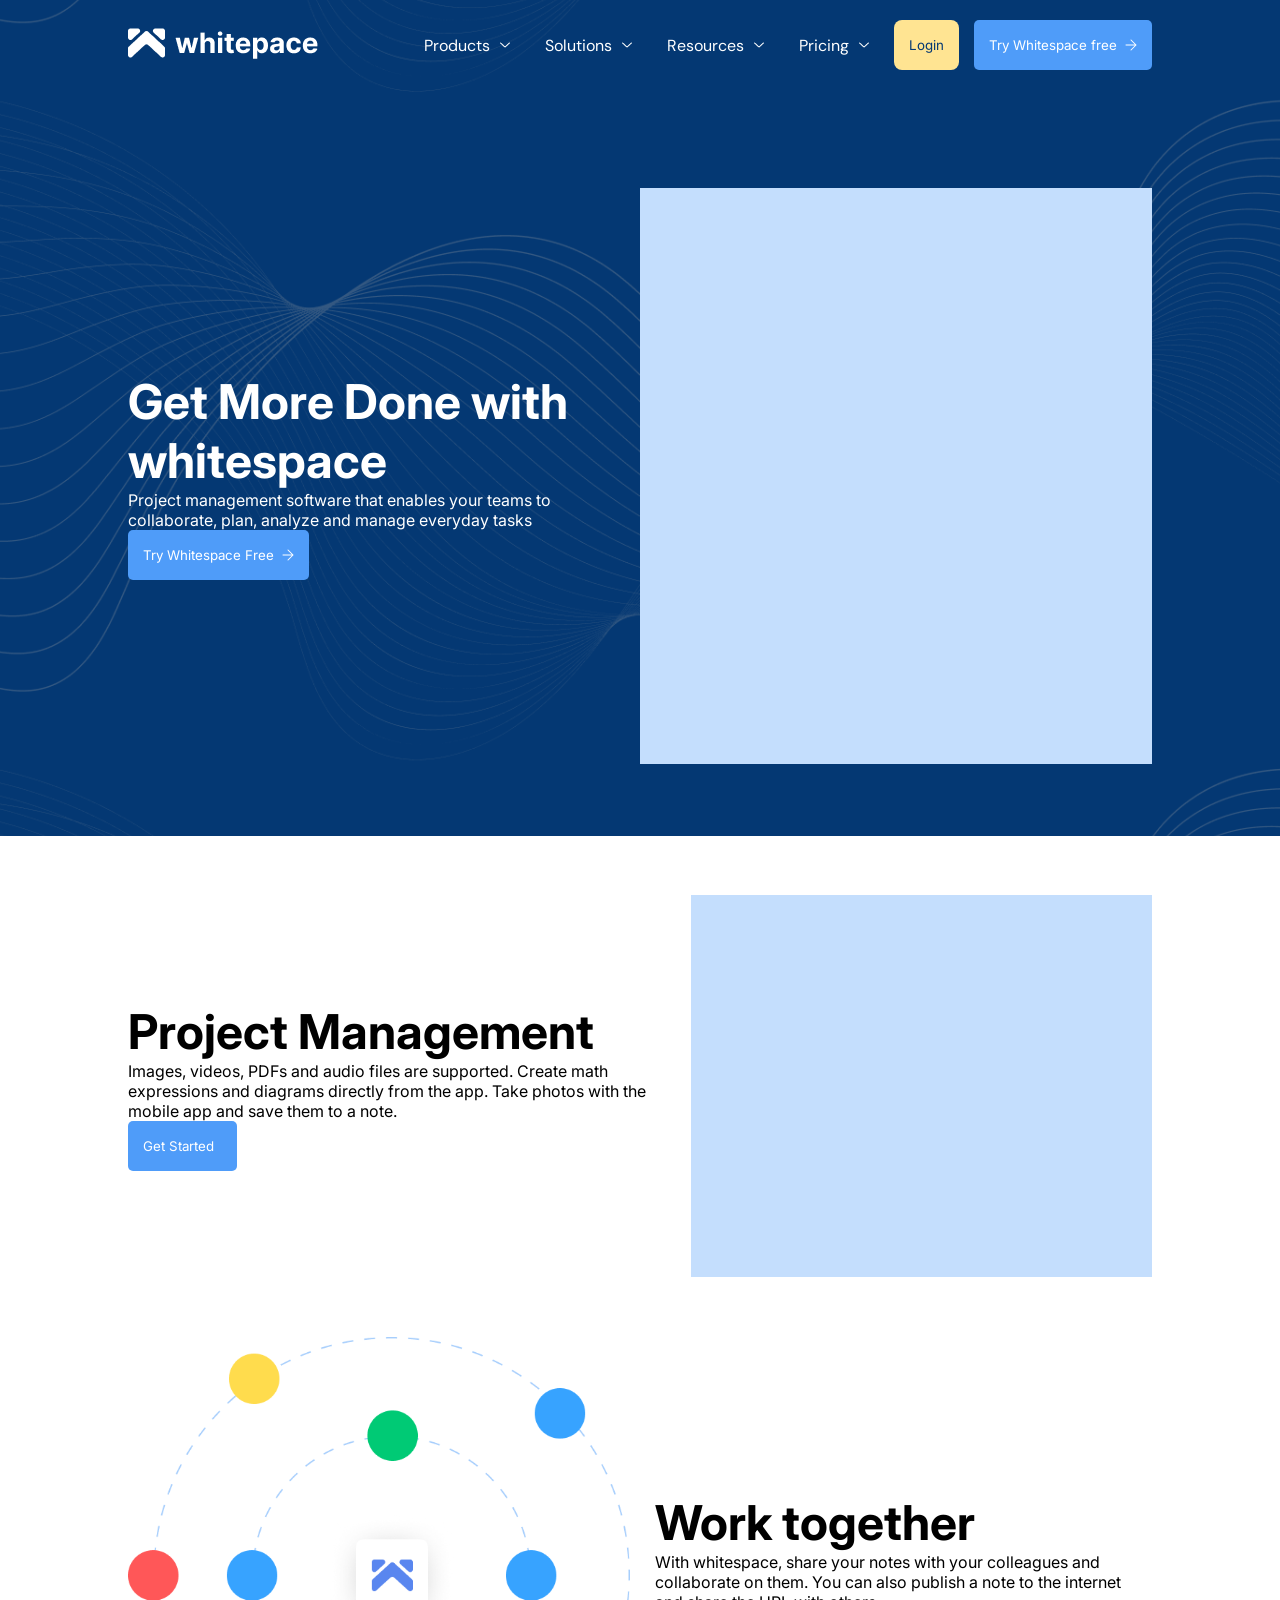
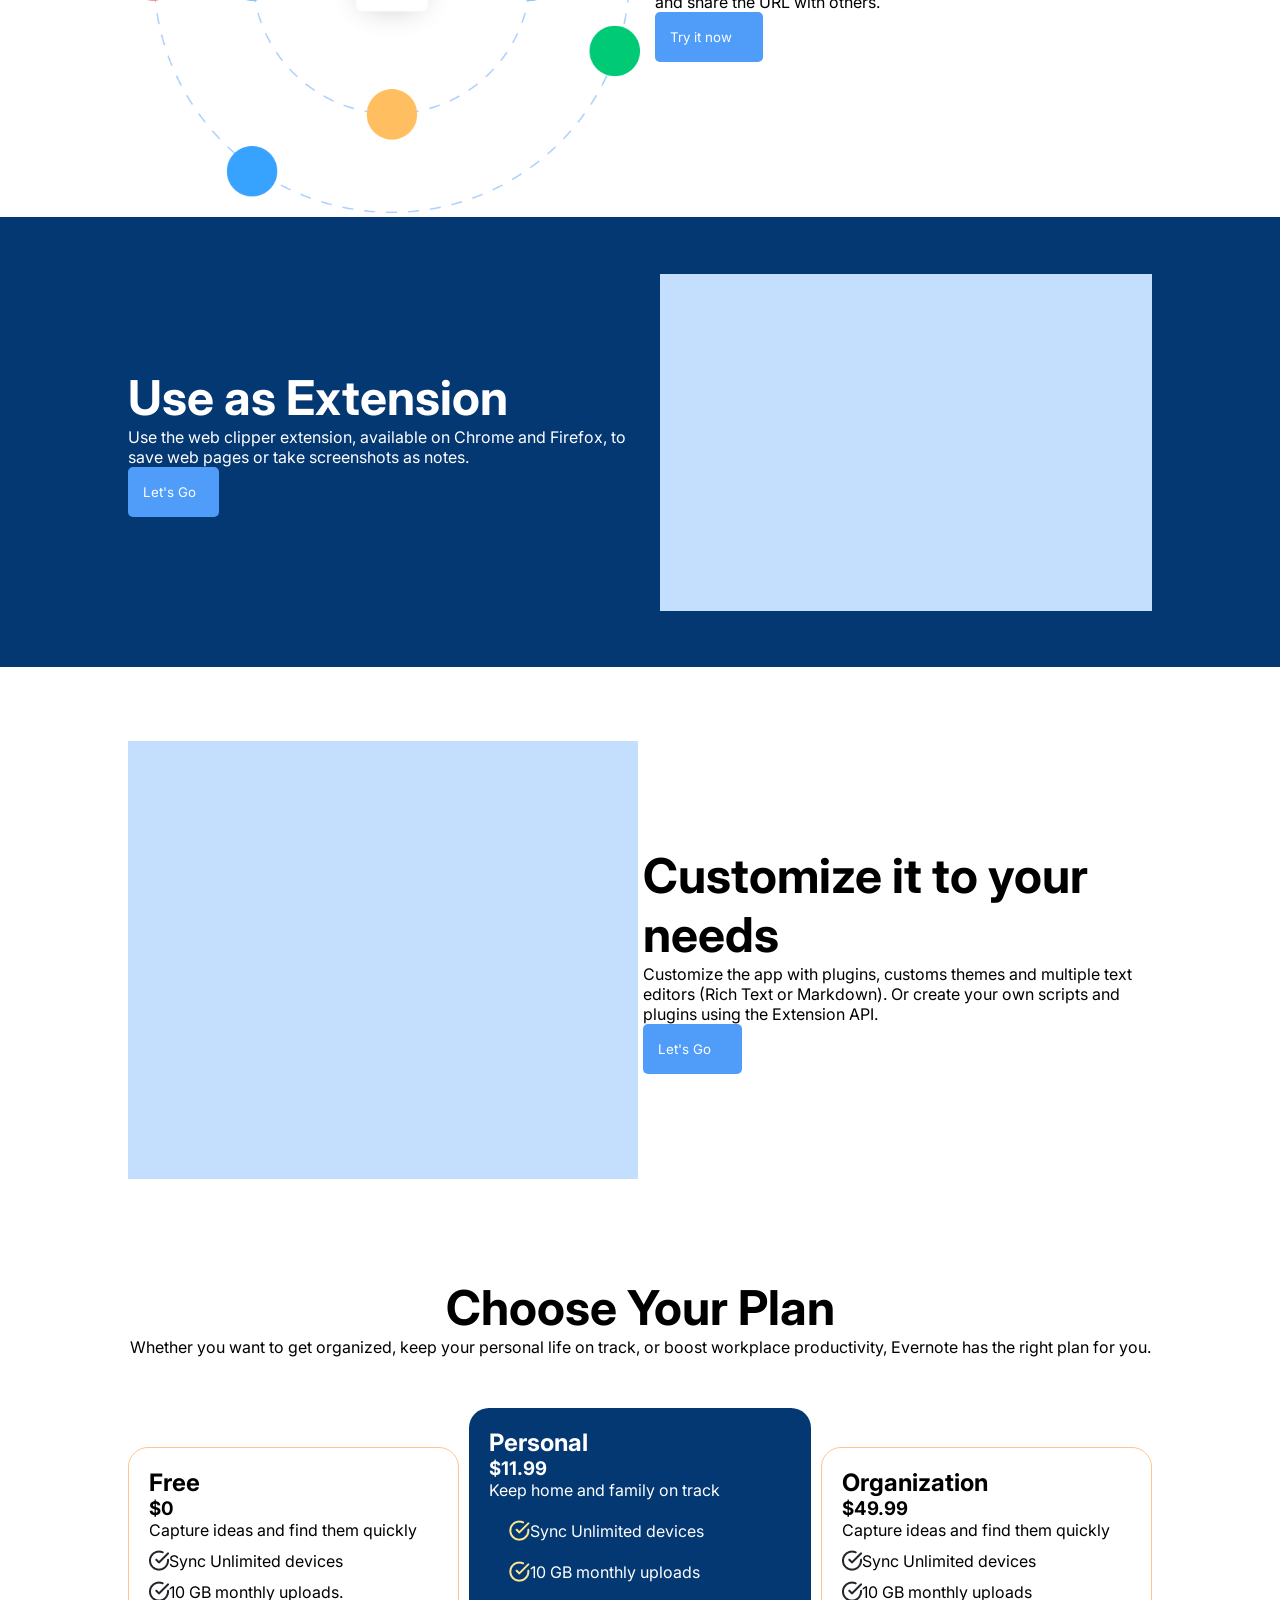
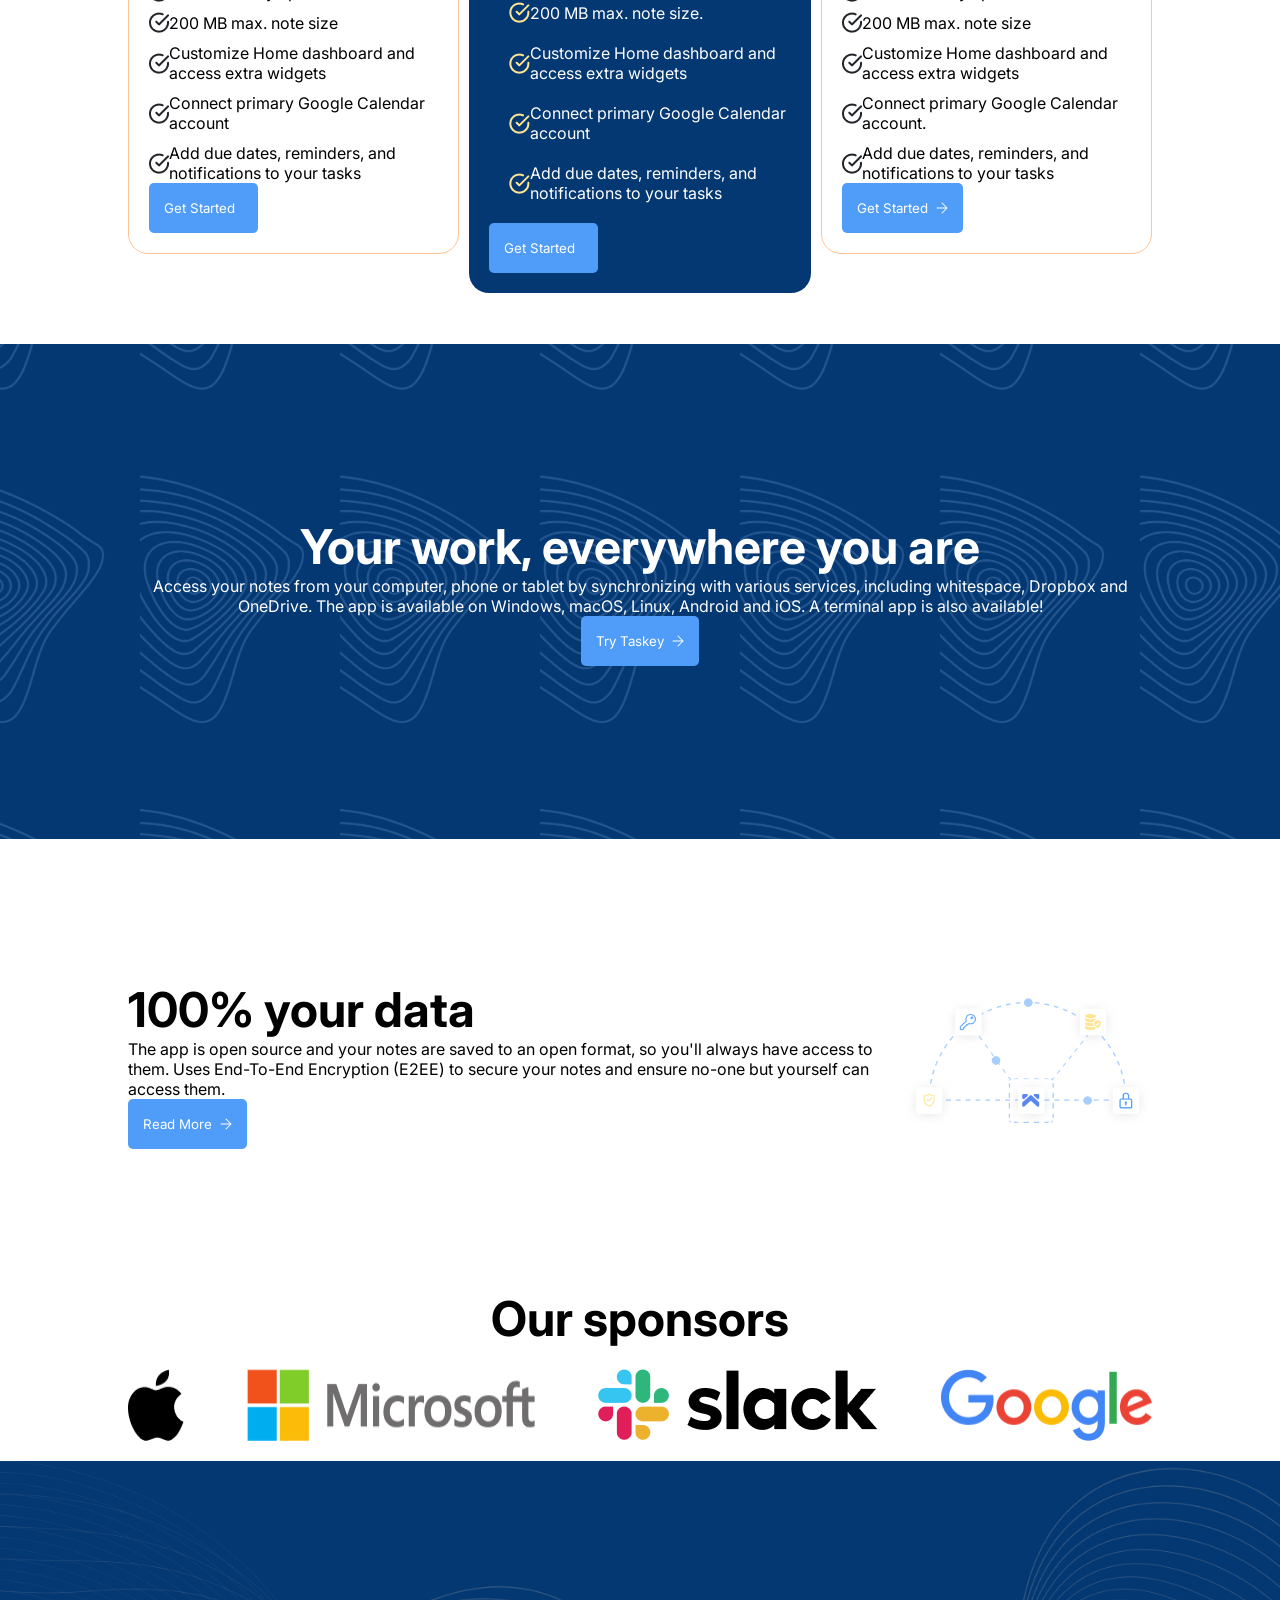
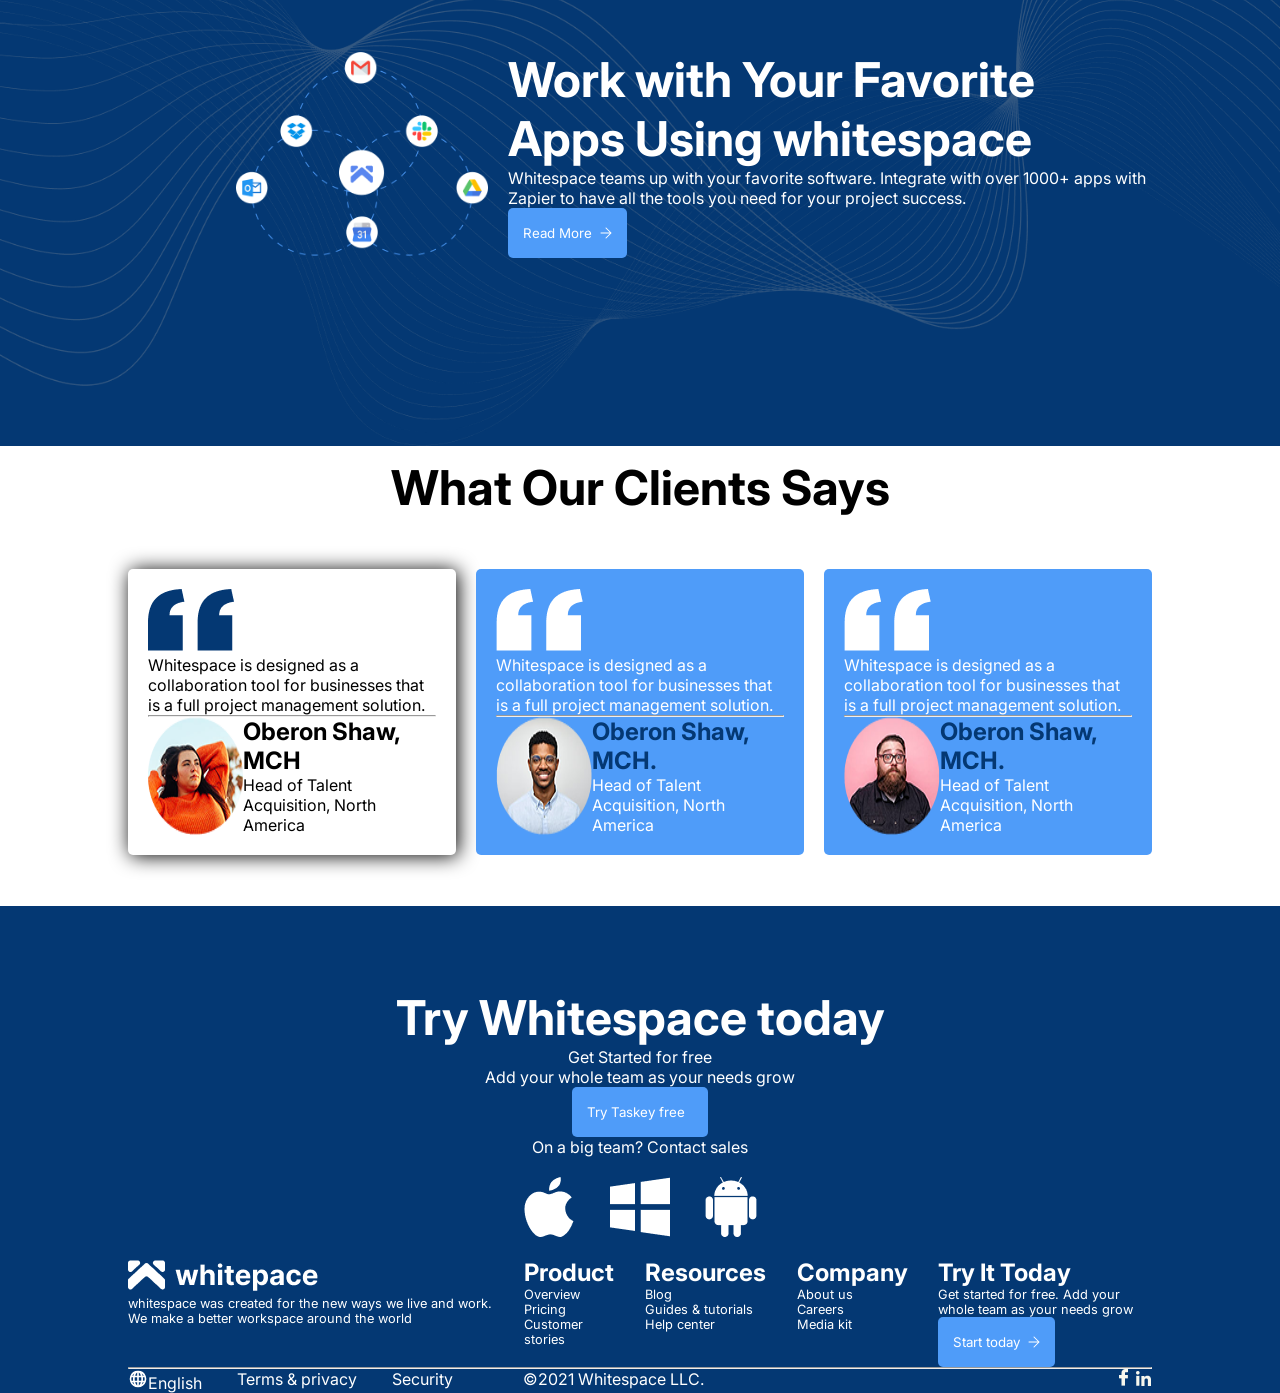
==== commit 9f5b7b0d: "fixing lint errors" ====
--- a/index.html
+++ b/index.html
@@ -174,7 +174,7 @@
                   Google Calendar account
                 </li>
                 <li>
-                  <img src="images/Icon(1).png" alt="">Add due dates,
+                  <img src="images/Icon(1).png" alt="" class="i1">Add due dates,
                   reminders, and notifications to your tasks
                 </li>
               </ul>
@@ -436,7 +436,9 @@
 
       <div class="footsec12">
         <div class="fsec3text">
-          <div><img src="" alt="">English</div>
+          <div><i><svg height="20" width="20" viewBox="0 0 24 24" xmlns="http://www.w3.org/2000/svg">
+	<path d="M21.41 8.64v-.05a10 10 0 0 0-18.78 0s0 0 0 .05a9.86 9.86 0 0 0 0 6.72v.05a10 10 0 0 0 18.78 0s0 0 0-.05a9.86 9.86 0 0 0 0-6.72ZM4.26 14a7.82 7.82 0 0 1 0-4h1.86a16.73 16.73 0 0 0 0 4Zm.82 2h1.4a12.15 12.15 0 0 0 1 2.57A8 8 0 0 1 5.08 16Zm1.4-8h-1.4a8 8 0 0 1 2.37-2.57A12.15 12.15 0 0 0 6.48 8ZM11 19.7A6.34 6.34 0 0 1 8.57 16H11Zm0-5.7H8.14a14.36 14.36 0 0 1 0-4H11Zm0-6H8.57A6.34 6.34 0 0 1 11 4.3Zm7.92 0h-1.4a12.15 12.15 0 0 0-1-2.57A8 8 0 0 1 18.92 8ZM13 4.3A6.34 6.34 0 0 1 15.43 8H13Zm0 15.4V16h2.43A6.34 6.34 0 0 1 13 19.7Zm2.86-5.7H13v-4h2.86a14.36 14.36 0 0 1 0 4Zm.69 4.57a12.15 12.15 0 0 0 1-2.57h1.4a8 8 0 0 1-2.4 2.57ZM19.74 14h-1.86a16.16 16.16 0 0 0 .12-2a16.28 16.28 0 0 0-.12-2h1.86a7.82 7.82 0 0 1 0 4Z" fill="currentColor"/>
+</svg></i>English</div>
           <p>Terms &amp privacy</p>
           <p>Security</p>
           <p></p>
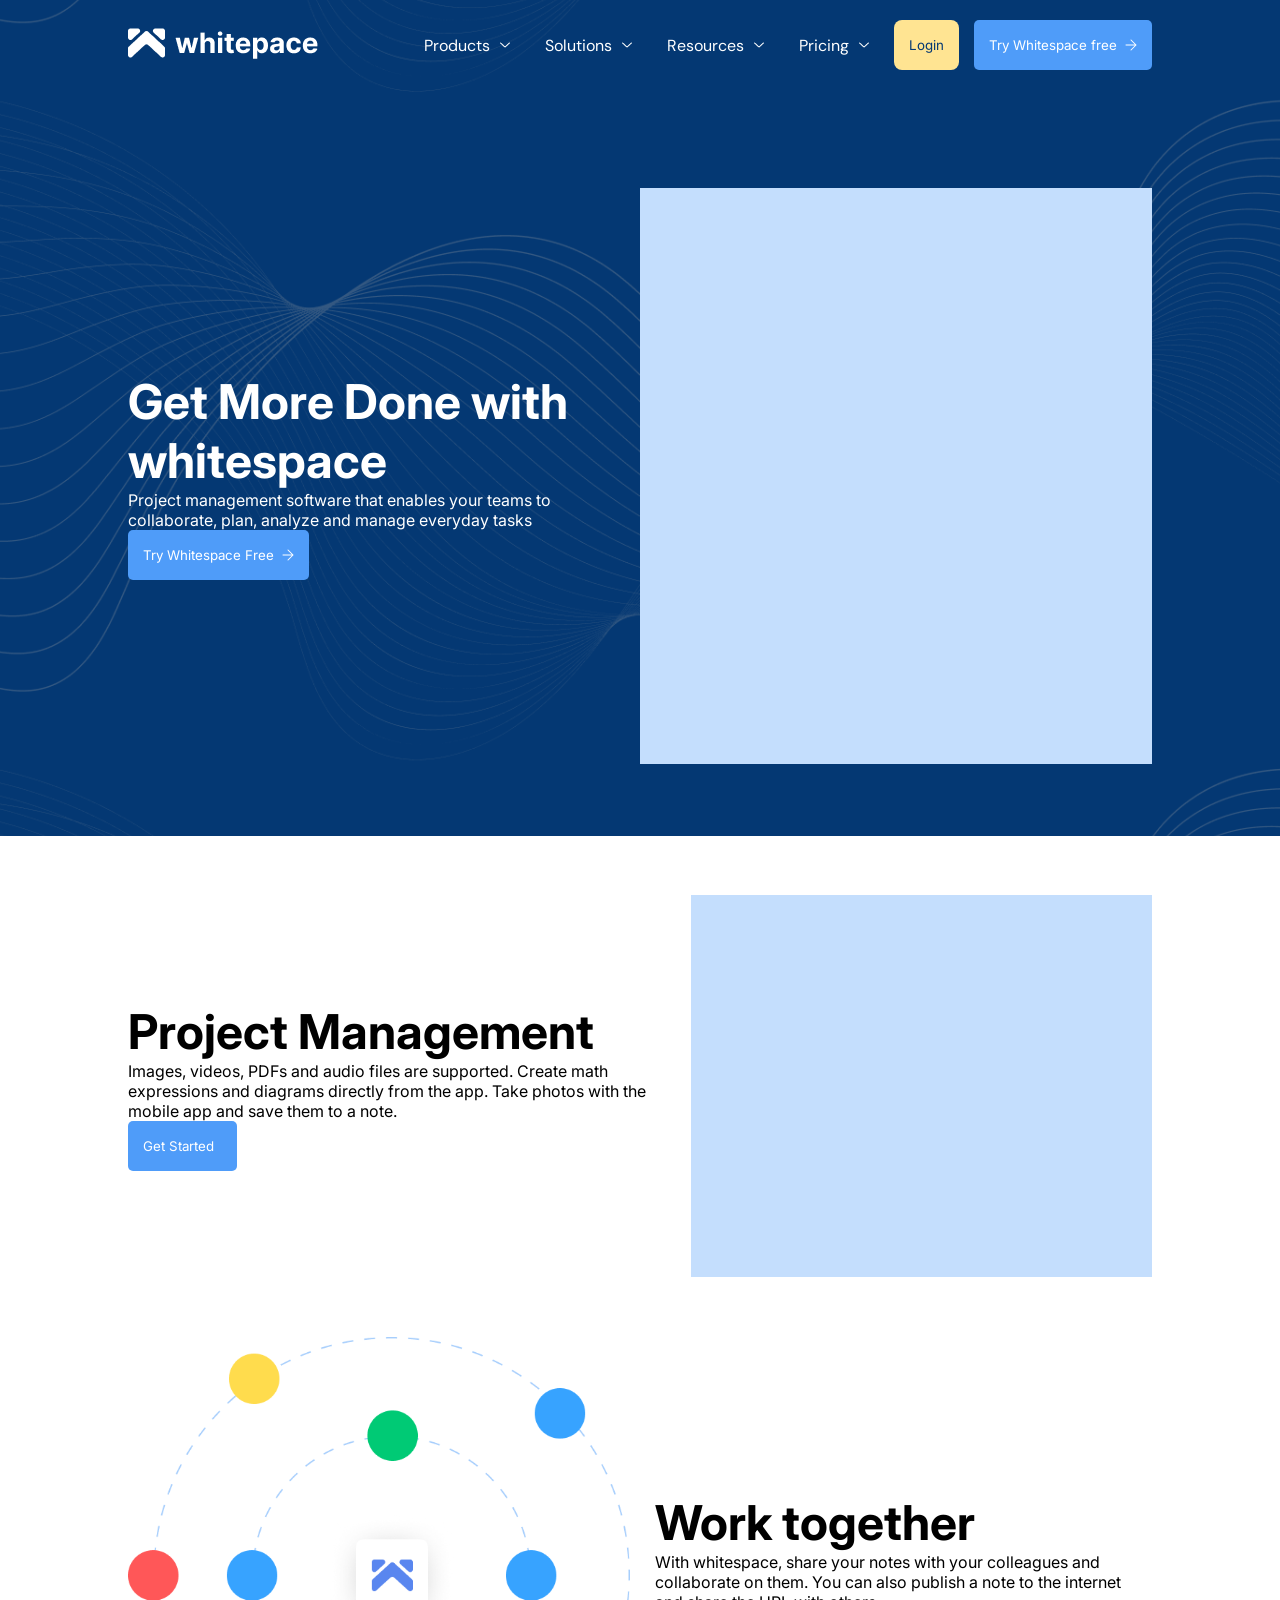
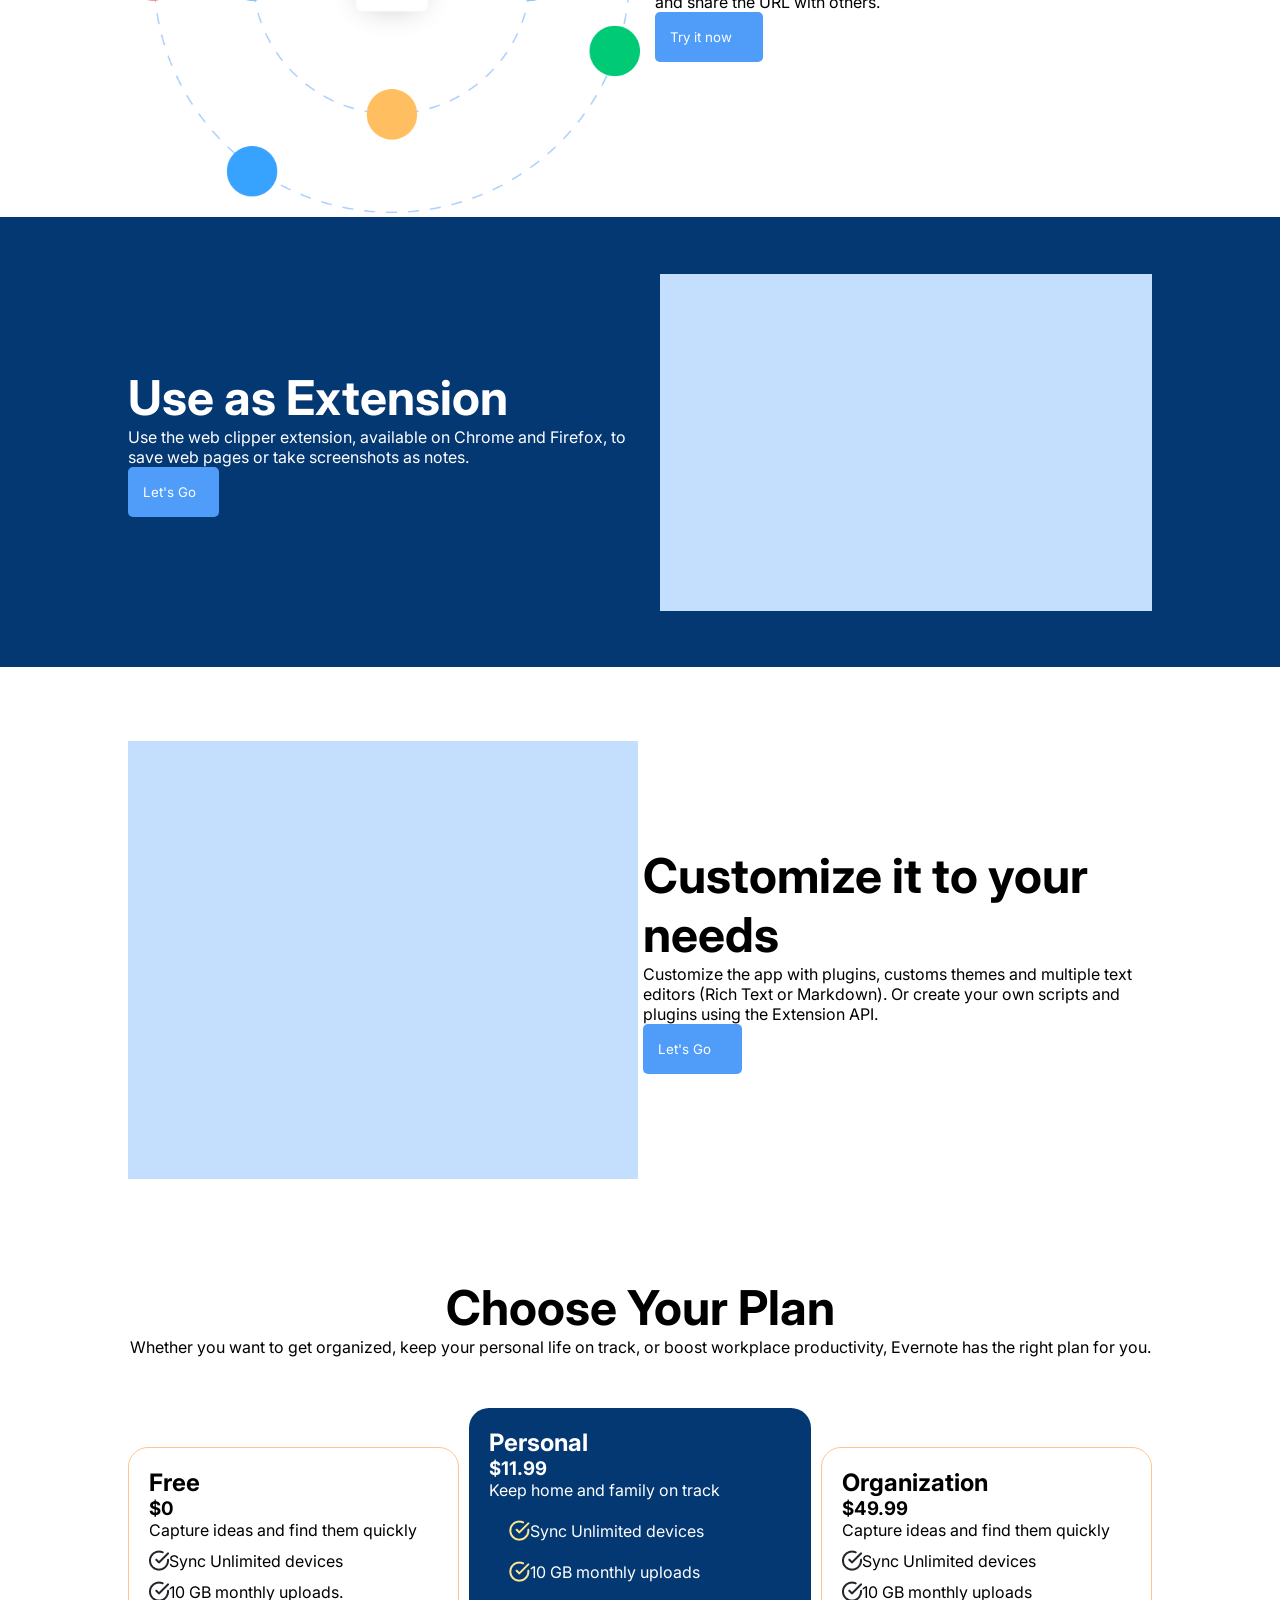
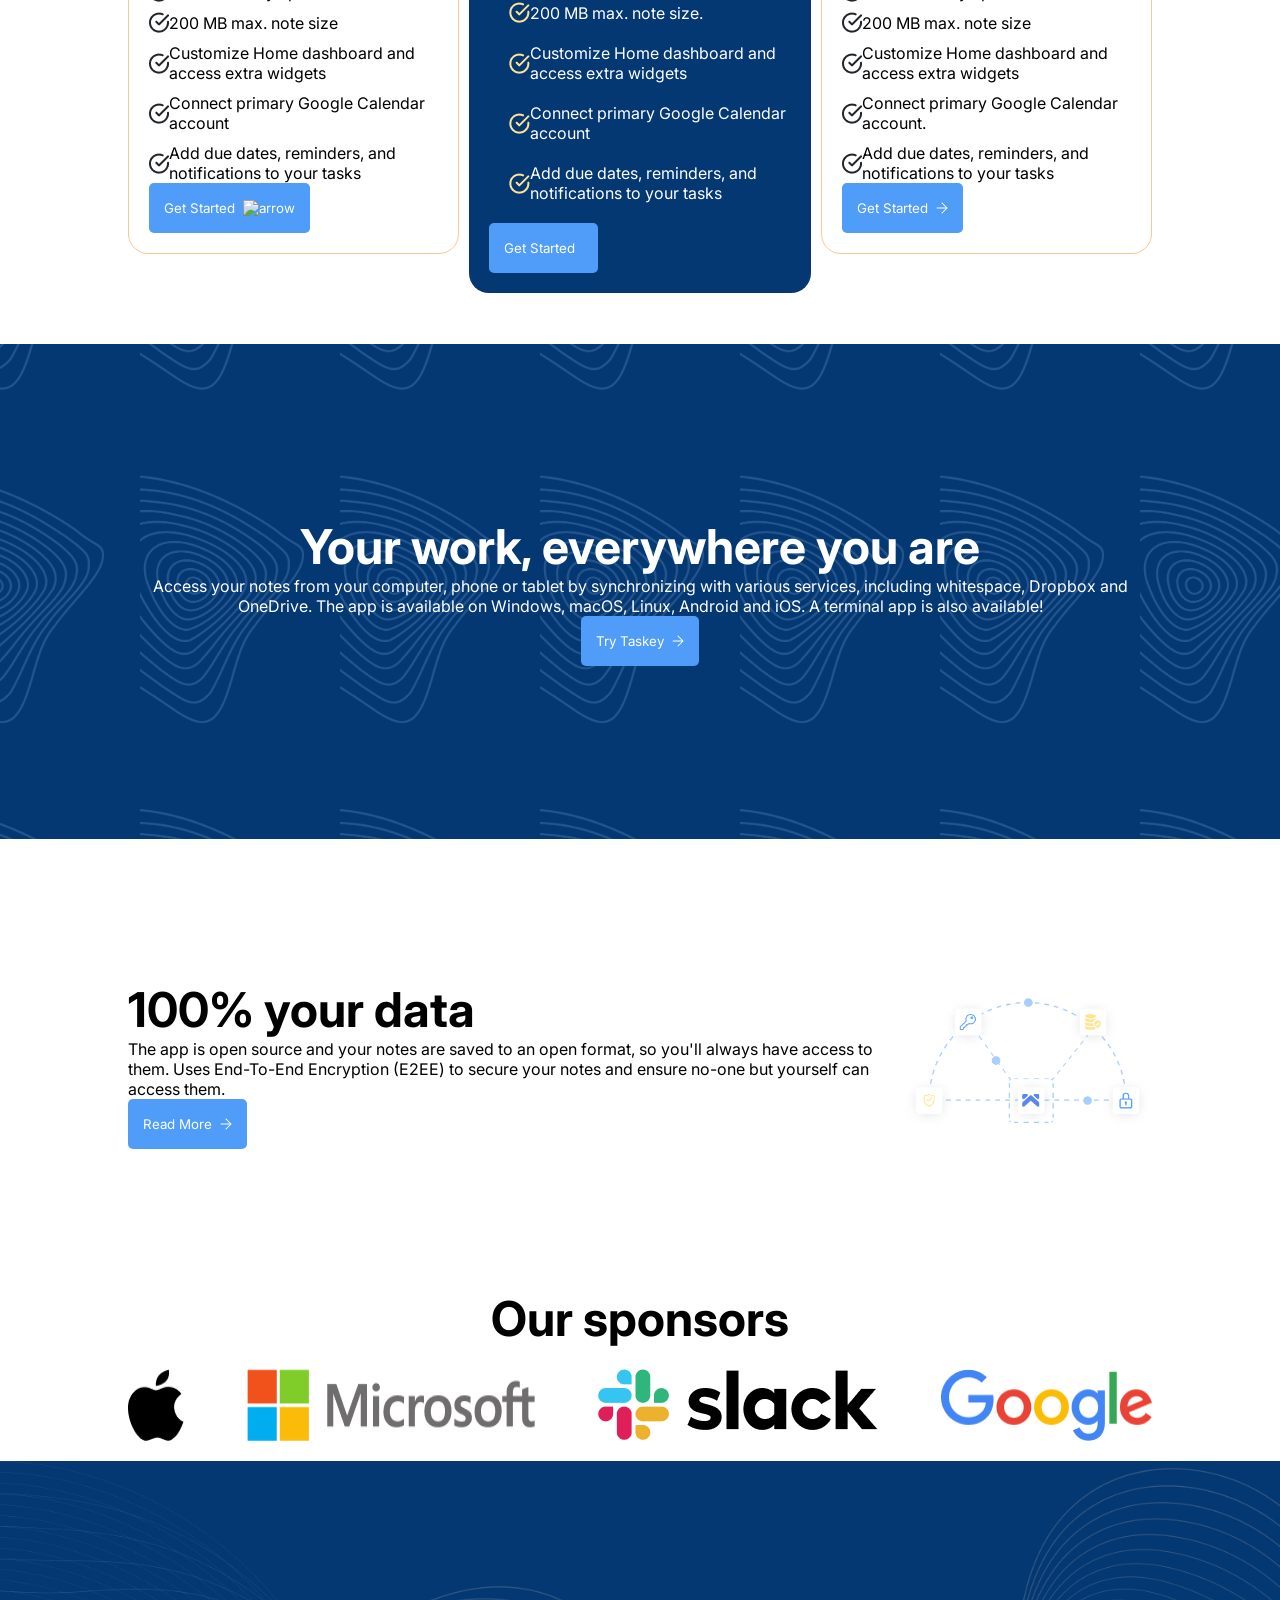
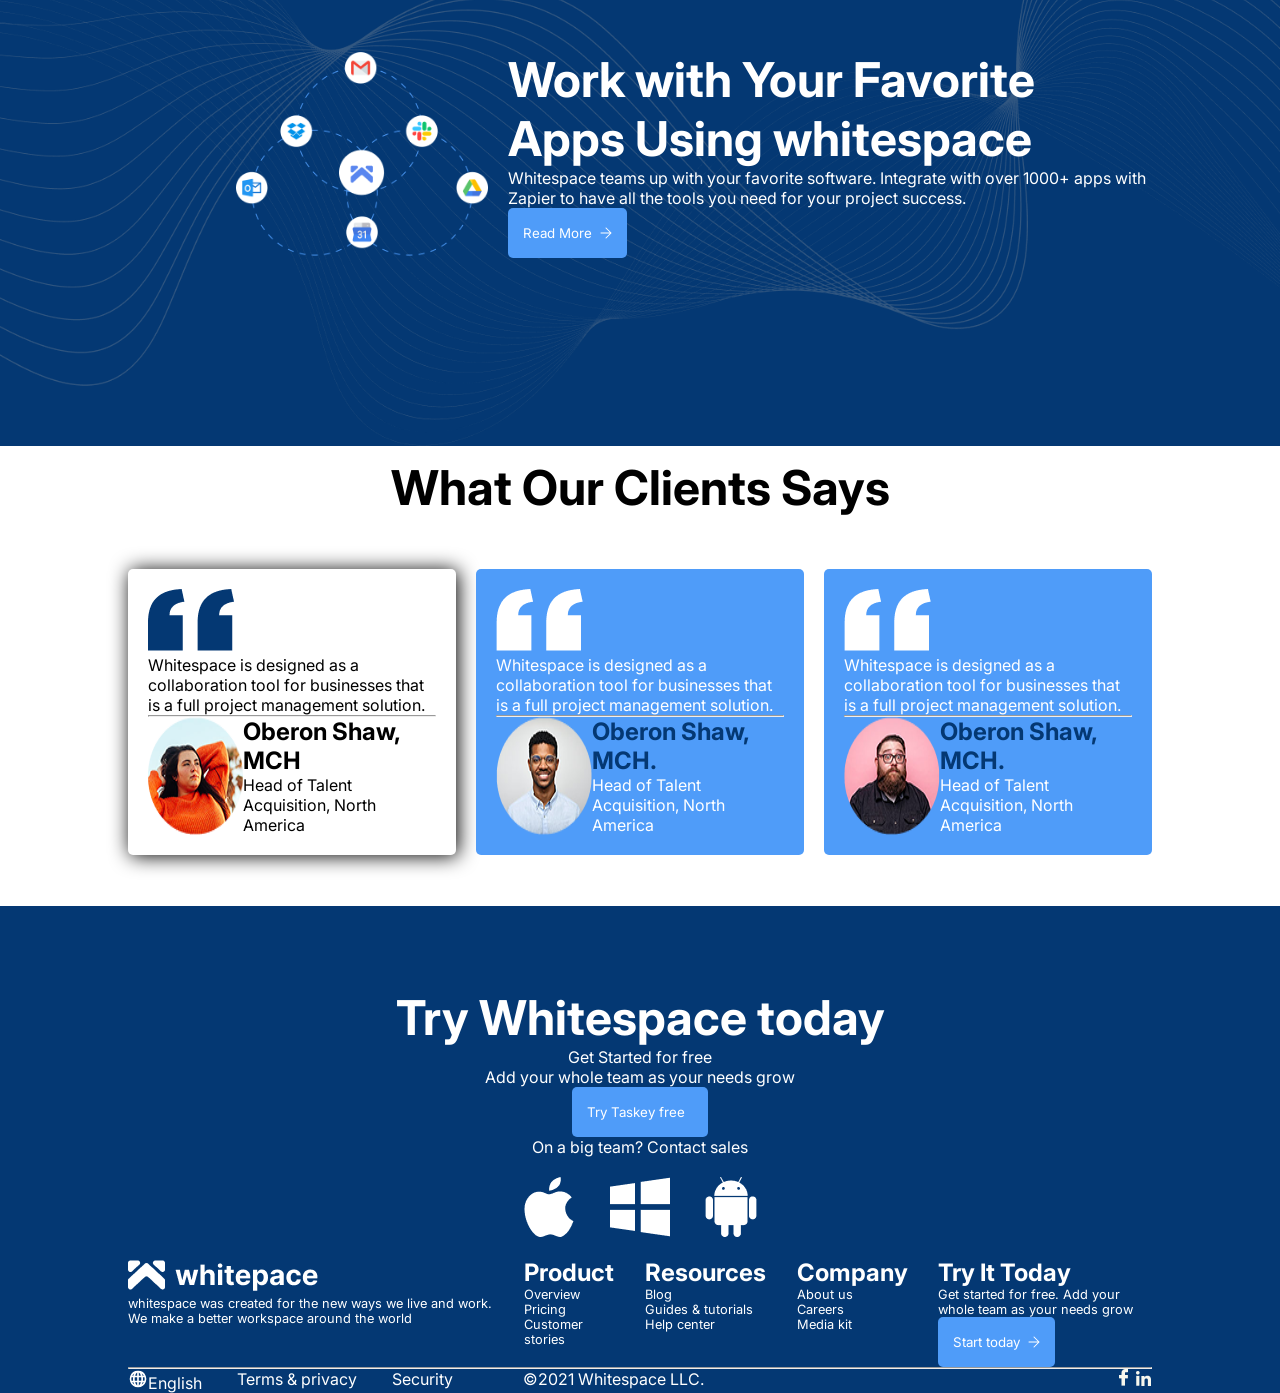
==== commit 4d3a3075: "correction (img element contain forward slash) and clone errors" ====
--- a/index.html
+++ b/index.html
@@ -19,32 +19,35 @@
     <section id="section1">
       <header>
         <div class="logo">
-          <img src="images/Logo.png" alt="whitespacelogo">
+          <img src="images/Logo.png" alt="whitespacelogo" />
         </div>
         <div class="topnavn">
           <nav>
             <ul>
               <li>
                 Products
-                <img src="images/Down Arrow.png" alt="" class="dropdown">
+                <img src="images/Down Arrow.png" alt="" class="dropdown" />
               </li>
               <li>
                 Solutions
-                <img src="images/Down Arrow.png" alt="" class="dropdown">
+                <img src="images/Down Arrow.png" alt="" class="dropdown" />
               </li>
               <li>
                 Resources
-                <img src="images/Down Arrow.png" alt="" class="dropdown">
+                <img src="images/Down Arrow.png" alt="" class="dropdown" />
               </li>
               <li>
                 Pricing
-                <img src="images/Down Arrow.png" alt="" class="dropdown"
-                />
+                <img src="images/Down Arrow.png" alt="" class="dropdown" />
               </li>
             </ul>
             <button class="login">Login</button>
             <button class="tryfree">
-              Try Whitespace free<img src="images/Icon.png" alt="" class="arrowimg">
+              Try Whitespace free<img
+                src="images/Icon.png"
+                alt=""
+                class="arrowimg"
+              />
             </button>
           </nav>
         </div>
@@ -58,7 +61,7 @@
               collaborate, plan, analyze and manage everyday tasks
             </p>
             <button class="tryfree">
-              Try Whitespace Free <img src="images/Icon.png" alt="">
+              Try Whitespace Free <img src="images/Icon.png" alt="" />
             </button>
           </div>
         </div>
@@ -76,7 +79,9 @@
               expressions and diagrams directly from the app. Take photos with
               the mobile app and save them to a note.
             </p>
-            <button class="getstarted">Get Started <img src="images/icon.png" alt=""></button>
+            <button class="getstarted">
+              Get Started <img src="images/icon.png" alt="" />
+            </button>
           </div>
         </div>
         <div class="image-container2-1">
@@ -85,7 +90,7 @@
       </section>
       <section class="sec2-2">
         <div class="imgcontainer2-2">
-          <img src="images/Work Together Image.png" alt="">
+          <img src="images/Work Together Image.png" alt="" />
         </div>
         <div class="textbox21">
           <div class="sect2-text">
@@ -95,7 +100,9 @@
               collaborate on them. You can also publish a note to the internet
               and share the URL with others.
             </p>
-            <button>Try it now <img src="images/icon.png" alt=""><i></i></button>
+            <button>
+              Try it now <img src="images/icon.png" alt="" /><i></i>
+            </button>
           </div>
         </div>
       </section>
@@ -110,7 +117,7 @@
               Use the web clipper extension, available on Chrome and Firefox, to
               save web pages or take screenshots as notes.
             </p>
-            <button>Let's Go <img src="images/icon.png" alt=""></button>
+            <button>Let's Go <img src="images/icon.png" alt="" /></button>
           </div>
         </div>
         <div class="image-container3"></div>
@@ -128,7 +135,9 @@
               editors (Rich Text or Markdown). Or create your own scripts and
               plugins using the Extension API.
             </p>
-            <button>Let's Go <img src="images/icon.png" alt=""><i></i></button>
+            <button>
+              Let's Go <img src="images/icon.png" alt="" /><i></i>
+            </button>
           </div>
         </div>
       </div>
@@ -154,31 +163,30 @@
               <p>Capture ideas and find them quickly</p>
               <ul>
                 <li>
-                  <img src="images/Icon(1).png" alt="">Sync Unlimited
-                  devices
-                </li>
-                <li>
-                  <img src="images/Icon(1).png" alt="">10 GB monthly
-                  uploads.
-                </li>
-                <li>
-                  <img src="images/Icon(1).png" alt="">200 MB max. note
-                  size
-                </li>
-                <li>
-                  <img src="images/Icon(1).png" alt="">Customize Home
+                  <img src="images/Icon(1).png" alt="" />Sync Unlimited devices
+                </li>
+                <li>
+                  <img src="images/Icon(1).png" alt="" />10 GB monthly uploads.
+                </li>
+                <li>
+                  <img src="images/Icon(1).png" alt="" />200 MB max. note size
+                </li>
+                <li>
+                  <img src="images/Icon(1).png" alt="" />Customize Home
                   dashboard and access extra widgets
                 </li>
                 <li>
-                  <img src="images/Icon(1).png" alt="">Connect primary
-                  Google Calendar account
-                </li>
-                <li>
-                  <img src="images/Icon(1).png" alt="" class="i1">Add due dates,
-                  reminders, and notifications to your tasks
+                  <img src="images/Icon(1).png" alt="" />Connect primary Google
+                  Calendar account
+                </li>
+                <li>
+                  <img src="images/Icon(1).png" alt="" class="i1" />Add due
+                  dates, reminders, and notifications to your tasks
                 </li>
               </ul>
-              <button class="getstarted">Get Started <img src="images/icon.png" alt=""></button>
+              <button class="getstarted">
+                Get Started <img src="images/icon.png" alt="arrow" />
+              </button>
             </div>
           </div>
           <div class="box2">
@@ -187,31 +195,30 @@
             <p>Keep home and family on track</p>
             <ul>
               <li>
-                <img src="images/Icon(2).png" alt="">Sync Unlimited
-                devices
-              </li>
-              <li>
-                <img src="images/Icon(2).png" alt="">10 GB monthly
-                uploads
-              </li>
-              <li>
-                <img src="images/Icon(2).png" alt="">200 MB max. note
-                size.
-              </li>
-              <li>
-                <img src="images/Icon(2).png" alt="">Customize Home
-                dashboard and access extra widgets
-              </li>
-              <li>
-                <img src="images/Icon(2).png" alt="">Connect primary
-                Google Calendar account
-              </li>
-              <li>
-                <img src="images/Icon(2).png" alt="">Add due dates,
-                reminders, and notifications to your tasks
+                <img src="images/Icon(2).png" alt="" />Sync Unlimited devices
+              </li>
+              <li>
+                <img src="images/Icon(2).png" alt="" />10 GB monthly uploads
+              </li>
+              <li>
+                <img src="images/Icon(2).png" alt="" />200 MB max. note size.
+              </li>
+              <li>
+                <img src="images/Icon(2).png" alt="" />Customize Home dashboard
+                and access extra widgets
+              </li>
+              <li>
+                <img src="images/Icon(2).png" alt="" />Connect primary Google
+                Calendar account
+              </li>
+              <li>
+                <img src="images/Icon(2).png" alt="" />Add due dates, reminders,
+                and notifications to your tasks
               </li>
             </ul>
-            <button class="getstarted">Get Started <img src="images/icon.png" alt=""></button>
+            <button class="getstarted">
+              Get Started <img src="images/icon.png" alt="" />
+            </button>
           </div>
           <div class="box3">
             <h2>Organization</h2>
@@ -219,31 +226,31 @@
             <p>Capture ideas and find them quickly</p>
             <ul>
               <li>
-                <img src="images/Icon(1).png" alt="" class="icon1">Sync Unlimited
-                devices
-              </li>
-              <li>
-                <img src="images/Icon(1).png" alt="">10 GB monthly
-                uploads
-              </li>
-              <li>
-                <img src="images/Icon(1).png" alt="">200 MB max. note
-                size
-              </li>
-              <li>
-                <img src="images/Icon(1).png" alt="" class="icon1">Customize Home
-                dashboard and access extra widgets
-              </li>
-              <li>
-                <img src="images/Icon(1).png" alt="">Connect primary
-                Google Calendar account.
-              </li>
-              <li>
-                <img src="images/Icon(1).png" alt="" class="icon1">Add due dates,
-                reminders, and notifications to your tasks
+                <img src="images/Icon(1).png" alt="" class="icon1" />Sync
+                Unlimited devices
+              </li>
+              <li>
+                <img src="images/Icon(1).png" alt="" />10 GB monthly uploads
+              </li>
+              <li>
+                <img src="images/Icon(1).png" alt="" />200 MB max. note size
+              </li>
+              <li>
+                <img src="images/Icon(1).png" alt="" class="icon1" />Customize
+                Home dashboard and access extra widgets
+              </li>
+              <li>
+                <img src="images/Icon(1).png" alt="" />Connect primary Google
+                Calendar account.
+              </li>
+              <li>
+                <img src="images/Icon(1).png" alt="" class="icon1" />Add due
+                dates, reminders, and notifications to your tasks
               </li>
             </ul>
-            <button class="getstarted">Get Started <img src="images/Icon.png" alt=""></button>
+            <button class="getstarted">
+              Get Started <img src="images/Icon.png" alt="" />
+            </button>
           </div>
         </section>
       </section>
@@ -260,7 +267,7 @@
             and iOS. A terminal app is also available!
           </p>
           <button class="trytask">
-            Try Taskey <img src="images/Icon.png" alt="">
+            Try Taskey <img src="images/Icon.png" alt="" />
           </button>
         </div>
       </div>
@@ -277,13 +284,11 @@
               (E2EE) to secure your notes and ensure no-one but yourself can
               access them.
             </p>
-            <button>
-              Read More <img src="images/Icon.png" alt="">
-            </button>
+            <button>Read More <img src="images/Icon.png" alt="" /></button>
           </div>
         </div>
         <div class="image-container6">
-          <img src="images/Element.png" alt="">
+          <img src="images/Element.png" alt="" />
         </div>
       </div>
     </section>
@@ -296,10 +301,10 @@
       </div>
       <div class="image-container7">
         <div class="logos">
-          <img src="images/Apple.png" alt="" class="apple">
-          <img src="images/Microsoft.png" alt="">
-          <img src="images/Slack.png" alt="">
-          <img src="images/Google.png" alt="">
+          <img src="images/Apple.png" alt="" class="apple" />
+          <img src="images/Microsoft.png" alt="" />
+          <img src="images/Slack.png" alt="" />
+          <img src="images/Google.png" alt="" />
         </div>
       </div>
     </section>
@@ -307,7 +312,7 @@
     <section id="sec8">
       <div class="sec8box">
         <div class="image-container8">
-          <img src="images/Apps.png" alt="">
+          <img src="images/Apps.png" alt="" />
         </div>
         <div class="textbox8">
           <div class="text8">
@@ -317,7 +322,7 @@
               over 1000+ apps with Zapier to have all the tools you need for
               your project success.
             </p>
-            <button>Read More <img src="images/Icon.png" alt=""></button>
+            <button>Read More <img src="images/Icon.png" alt="" /></button>
           </div>
         </div>
       </div>
@@ -330,49 +335,52 @@
       <div class="reviews">
         <div class="textbox9">
           <div class="text9">
-            <img src="images/Quote2.png" alt="">
+            <img src="images/Quote2.png" alt="" />
             <p>
               Whitespace is designed as a collaboration tool for businesses that
               is a full project management solution.
             </p>
             <hr />
             <div class="rev1">
-              <img src="images/Avater3.png" alt="">
+              <img src="images/Avater3.png" alt="" />
               <div>
                 <h2>Oberon Shaw, MCH</h2>
-              <p>Head of Talent Acquisition, North America</p>
+                <p>Head of Talent Acquisition, North America</p>
+              </div>
             </div>
-          </div>
           </div>
         </div>
         <div class="textbox10">
           <div class="text10">
-            <img src="images/Quote.png" alt="">
+            <img src="images/Quote.png" alt="" />
             <p>
               Whitespace is designed as a collaboration tool for businesses that
               is a full project management solution.
             </p>
             <hr />
             <div class="rev23">
-              <img src="images/Avater2.png" alt="">
-              <div><h2>Oberon Shaw, MCH.</h2>
-              <p>Head of Talent Acquisition, North America</p>
+              <img src="images/Avater2.png" alt="" />
+              <div>
+                <h2>Oberon Shaw, MCH.</h2>
+                <p>Head of Talent Acquisition, North America</p>
+              </div>
             </div>
-          </div>
           </div>
         </div>
         <div class="textbox11">
           <div class="text11">
-            <img src="images/Quote.png" alt="" class="quote">
+            <img src="images/Quote.png" alt="" class="quote" />
             <p>
               Whitespace is designed as a collaboration tool for businesses that
               is a full project management solution.
             </p>
-            <hr>
+            <hr />
             <div class="rev23">
-              <img src="images/Avater.png" alt="">
-              <div><h2 class="os">Oberon Shaw, MCH.</h2>
-              <p>Head of Talent Acquisition, North America</p></div>
+              <img src="images/Avater.png" alt="" />
+              <div>
+                <h2 class="os">Oberon Shaw, MCH.</h2>
+                <p>Head of Talent Acquisition, North America</p>
+              </div>
             </div>
           </div>
         </div>
@@ -386,70 +394,85 @@
 
   <footer>
     <section class="footsec1">
-        <div class="footmargin">
-      <div class="fsec1text">
-        <h1>Try Whitespace today</h1>
-        <p>Get Started for free</p>
-        <p>Add your whole team as your needs grow</p>
-        <div class="btn"><button class="trytask">Try Taskey free<img src="Icon.png" alt=""></button></div>
-        <p>On a big team? Contact sales</p>
-        <div class="logos1">
-          <img src="images/app.png" alt="">
-          <img src="images/window.png" alt="">
-          <img src="images/and.png" alt="">
-        </div>
-      </div>
-
-      <div class="footsec11">
-        <div>
-          <img src="images/Logo.png" alt="">
-          <p>
-            whitespace was created for the new ways we live and work. We make a
-            better workspace around the world
-          </p>
-        </div>
-        <div>
-          <h1>Product</h1>
-          <p>Overview</p>
-          <p>Pricing</p>
-          <p>Customer stories</p>
-        </div>
-        <div>
-          <h1>Resources</h1>
-          <p>Blog</p>
-          <p>Guides &amp tutorials</p>
-          <p>Help center</p>
-        </div>
-        <div>
-          <h1>Company</h1>
-          <p>About us</p>
-          <p>Careers</p>
-          <p>Media kit</p>
-        </div>
-        <div>
-          <h1>Try It Today</h1>
-          <p>Get started for free. Add your whole team as your needs grow</p>
-          <button>Start today <img src="images/Icon.png" alt=""></button>
-        </div>
-      </div>
-      <hr />
-
-      <div class="footsec12">
-        <div class="fsec3text">
-          <div><i><svg height="20" width="20" viewBox="0 0 24 24" xmlns="http://www.w3.org/2000/svg">
-	<path d="M21.41 8.64v-.05a10 10 0 0 0-18.78 0s0 0 0 .05a9.86 9.86 0 0 0 0 6.72v.05a10 10 0 0 0 18.78 0s0 0 0-.05a9.86 9.86 0 0 0 0-6.72ZM4.26 14a7.82 7.82 0 0 1 0-4h1.86a16.73 16.73 0 0 0 0 4Zm.82 2h1.4a12.15 12.15 0 0 0 1 2.57A8 8 0 0 1 5.08 16Zm1.4-8h-1.4a8 8 0 0 1 2.37-2.57A12.15 12.15 0 0 0 6.48 8ZM11 19.7A6.34 6.34 0 0 1 8.57 16H11Zm0-5.7H8.14a14.36 14.36 0 0 1 0-4H11Zm0-6H8.57A6.34 6.34 0 0 1 11 4.3Zm7.92 0h-1.4a12.15 12.15 0 0 0-1-2.57A8 8 0 0 1 18.92 8ZM13 4.3A6.34 6.34 0 0 1 15.43 8H13Zm0 15.4V16h2.43A6.34 6.34 0 0 1 13 19.7Zm2.86-5.7H13v-4h2.86a14.36 14.36 0 0 1 0 4Zm.69 4.57a12.15 12.15 0 0 0 1-2.57h1.4a8 8 0 0 1-2.4 2.57ZM19.74 14h-1.86a16.16 16.16 0 0 0 .12-2a16.28 16.28 0 0 0-.12-2h1.86a7.82 7.82 0 0 1 0 4Z" fill="currentColor"/>
-</svg></i>English</div>
-          <p>Terms &amp privacy</p>
-          <p>Security</p>
-          <p></p>
-          <div>©2021 Whitespace LLC.</div>
-        </div>
-        <div>
-          <img src="images/Faceb.png" alt="">
-          <img src="images/twit.png" alt="">
-          <img src="images/Linked.png" alt="">
-        </div>
-      </div>
+      <div class="footmargin">
+        <div class="fsec1text">
+          <h1>Try Whitespace today</h1>
+          <p>Get Started for free</p>
+          <p>Add your whole team as your needs grow</p>
+          <div class="btn">
+            <button class="trytask">
+              Try Taskey free<img src="Icon.png" alt="" />
+            </button>
+          </div>
+          <p>On a big team? Contact sales</p>
+          <div class="logos1">
+            <img src="images/app.png" alt="" />
+            <img src="images/window.png" alt="" />
+            <img src="images/and.png" alt="" />
+          </div>
+        </div>
+
+        <div class="footsec11">
+          <div>
+            <img src="images/Logo.png" alt="" />
+            <p>
+              whitespace was created for the new ways we live and work. We make
+              a better workspace around the world
+            </p>
+          </div>
+          <div>
+            <h1>Product</h1>
+            <p>Overview</p>
+            <p>Pricing</p>
+            <p>Customer stories</p>
+          </div>
+          <div>
+            <h1>Resources</h1>
+            <p>Blog</p>
+            <p>Guides &amp tutorials</p>
+            <p>Help center</p>
+          </div>
+          <div>
+            <h1>Company</h1>
+            <p>About us</p>
+            <p>Careers</p>
+            <p>Media kit</p>
+          </div>
+          <div>
+            <h1>Try It Today</h1>
+            <p>Get started for free. Add your whole team as your needs grow</p>
+            <button>Start today <img src="images/Icon.png" alt="" /></button>
+          </div>
+        </div>
+        <hr />
+
+        <div class="footsec12">
+          <div class="fsec3text">
+            <div>
+              <i
+                ><svg
+                  height="20"
+                  width="20"
+                  viewBox="0 0 24 24"
+                  xmlns="http://www.w3.org/2000/svg"
+                >
+                  <path
+                    d="M21.41 8.64v-.05a10 10 0 0 0-18.78 0s0 0 0 .05a9.86 9.86 0 0 0 0 6.72v.05a10 10 0 0 0 18.78 0s0 0 0-.05a9.86 9.86 0 0 0 0-6.72ZM4.26 14a7.82 7.82 0 0 1 0-4h1.86a16.73 16.73 0 0 0 0 4Zm.82 2h1.4a12.15 12.15 0 0 0 1 2.57A8 8 0 0 1 5.08 16Zm1.4-8h-1.4a8 8 0 0 1 2.37-2.57A12.15 12.15 0 0 0 6.48 8ZM11 19.7A6.34 6.34 0 0 1 8.57 16H11Zm0-5.7H8.14a14.36 14.36 0 0 1 0-4H11Zm0-6H8.57A6.34 6.34 0 0 1 11 4.3Zm7.92 0h-1.4a12.15 12.15 0 0 0-1-2.57A8 8 0 0 1 18.92 8ZM13 4.3A6.34 6.34 0 0 1 15.43 8H13Zm0 15.4V16h2.43A6.34 6.34 0 0 1 13 19.7Zm2.86-5.7H13v-4h2.86a14.36 14.36 0 0 1 0 4Zm.69 4.57a12.15 12.15 0 0 0 1-2.57h1.4a8 8 0 0 1-2.4 2.57ZM19.74 14h-1.86a16.16 16.16 0 0 0 .12-2a16.28 16.28 0 0 0-.12-2h1.86a7.82 7.82 0 0 1 0 4Z"
+                    fill="currentColor"
+                  /></svg></i
+              >English
+            </div>
+            <p>Terms &amp privacy</p>
+            <p>Security</p>
+            <p></p>
+            <div>©2021 Whitespace LLC.</div>
+          </div>
+          <div>
+            <img src="images/Faceb.png" alt="" />
+            <img src="images/twit.png" alt="" />
+            <img src="images/Linked.png" alt="" />
+          </div>
+        </div>
       </div>
     </section>
   </footer>
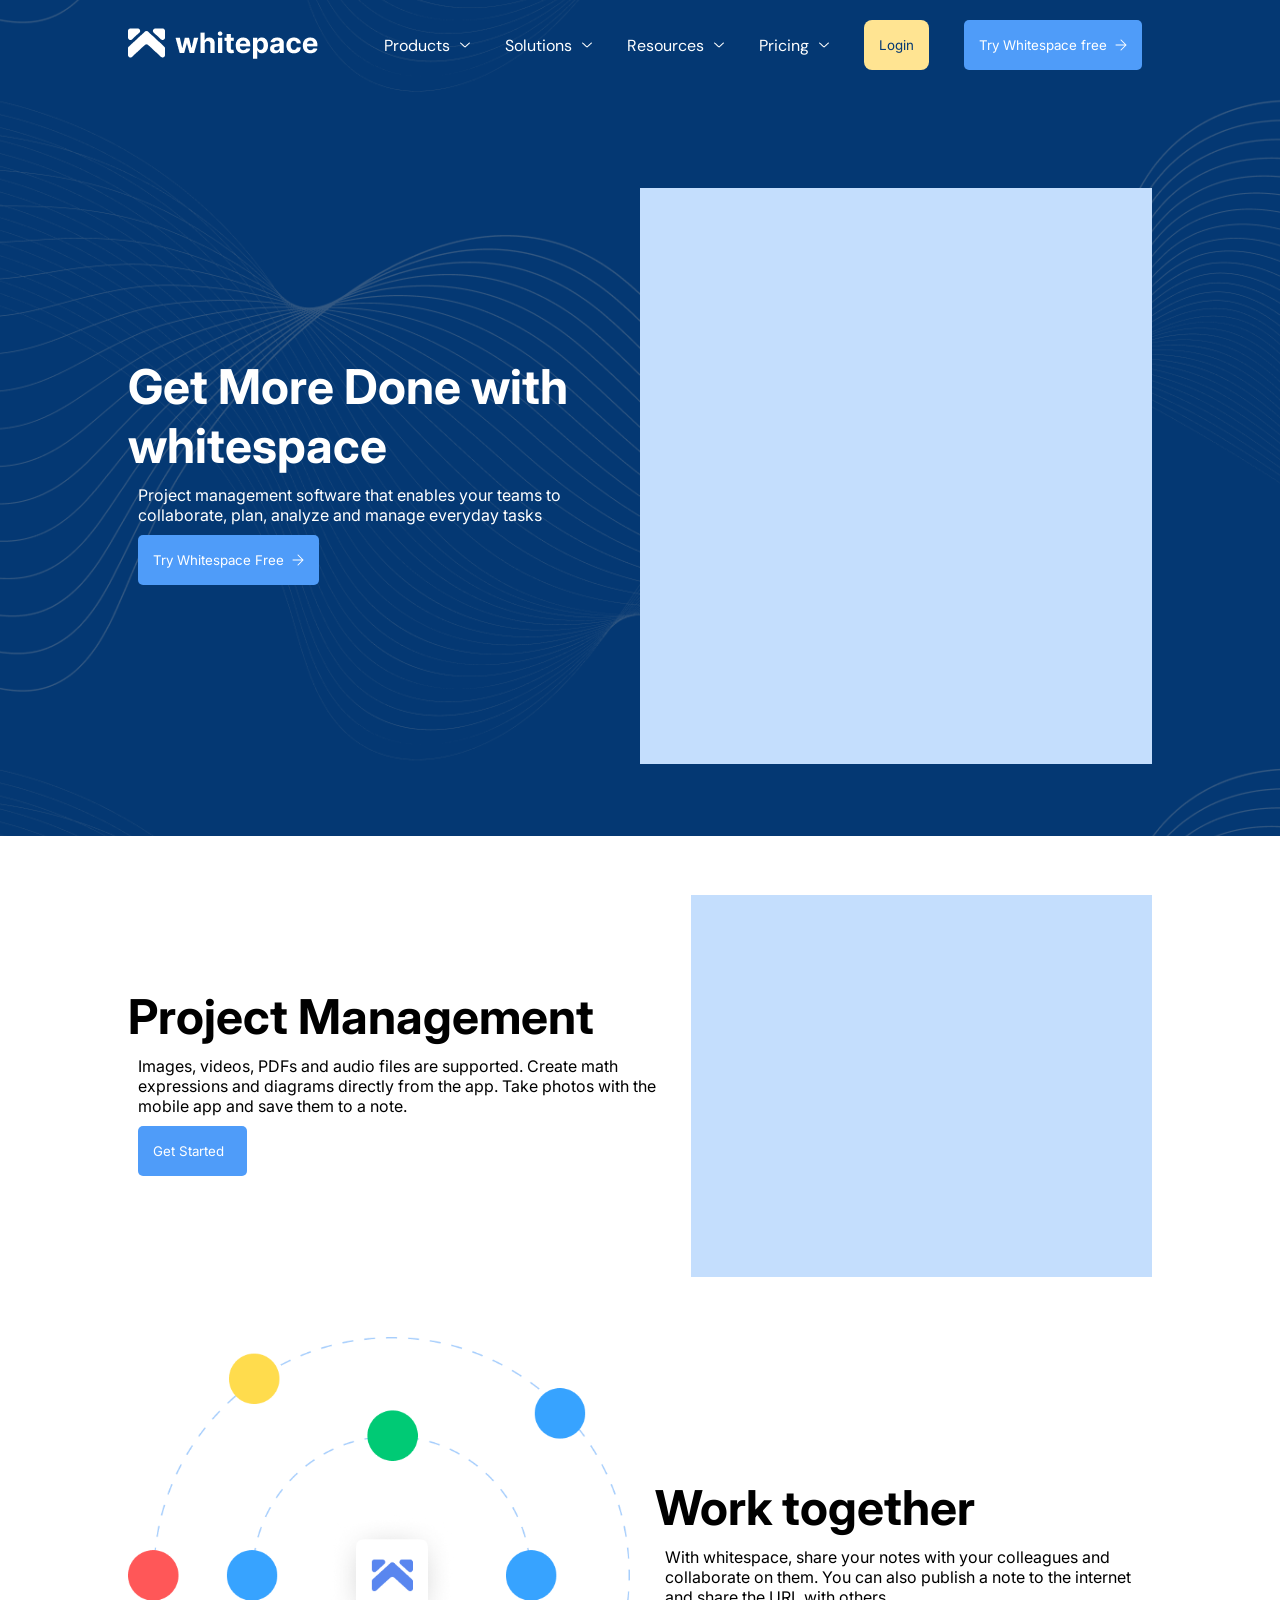
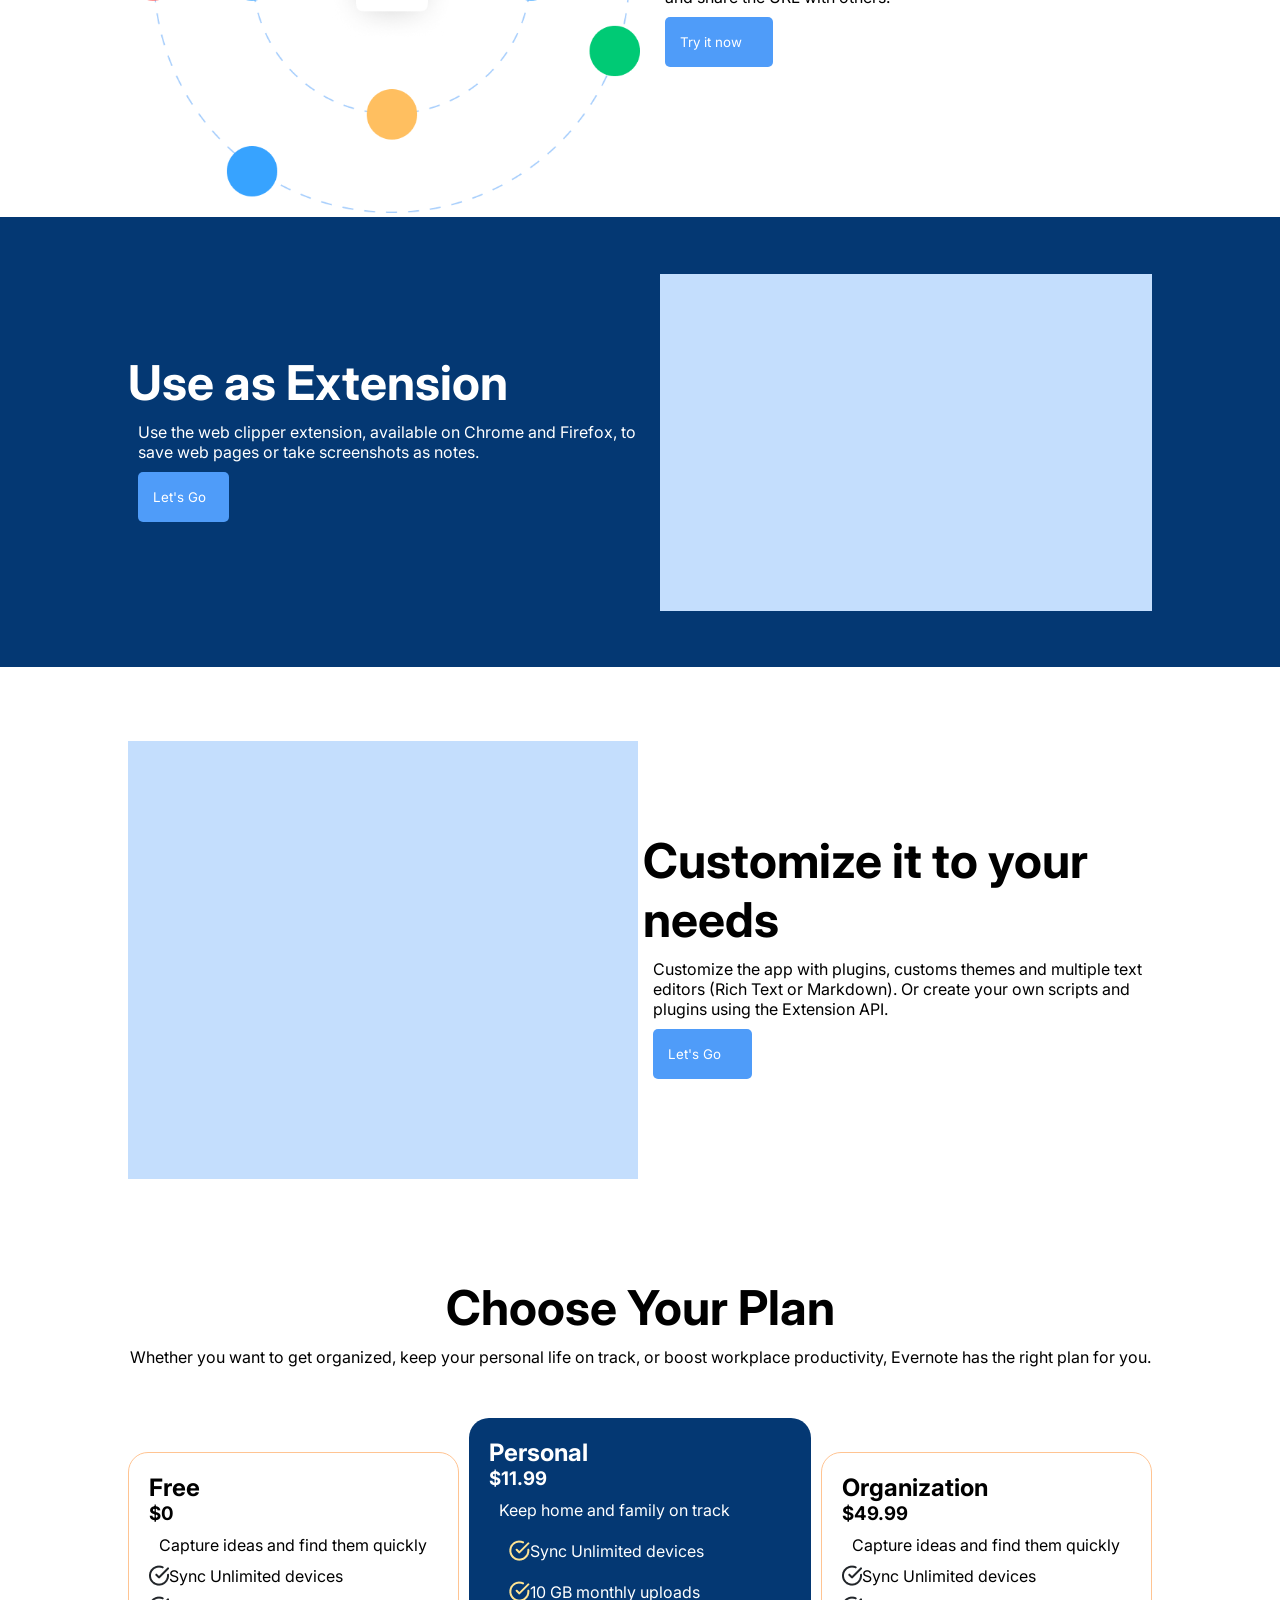
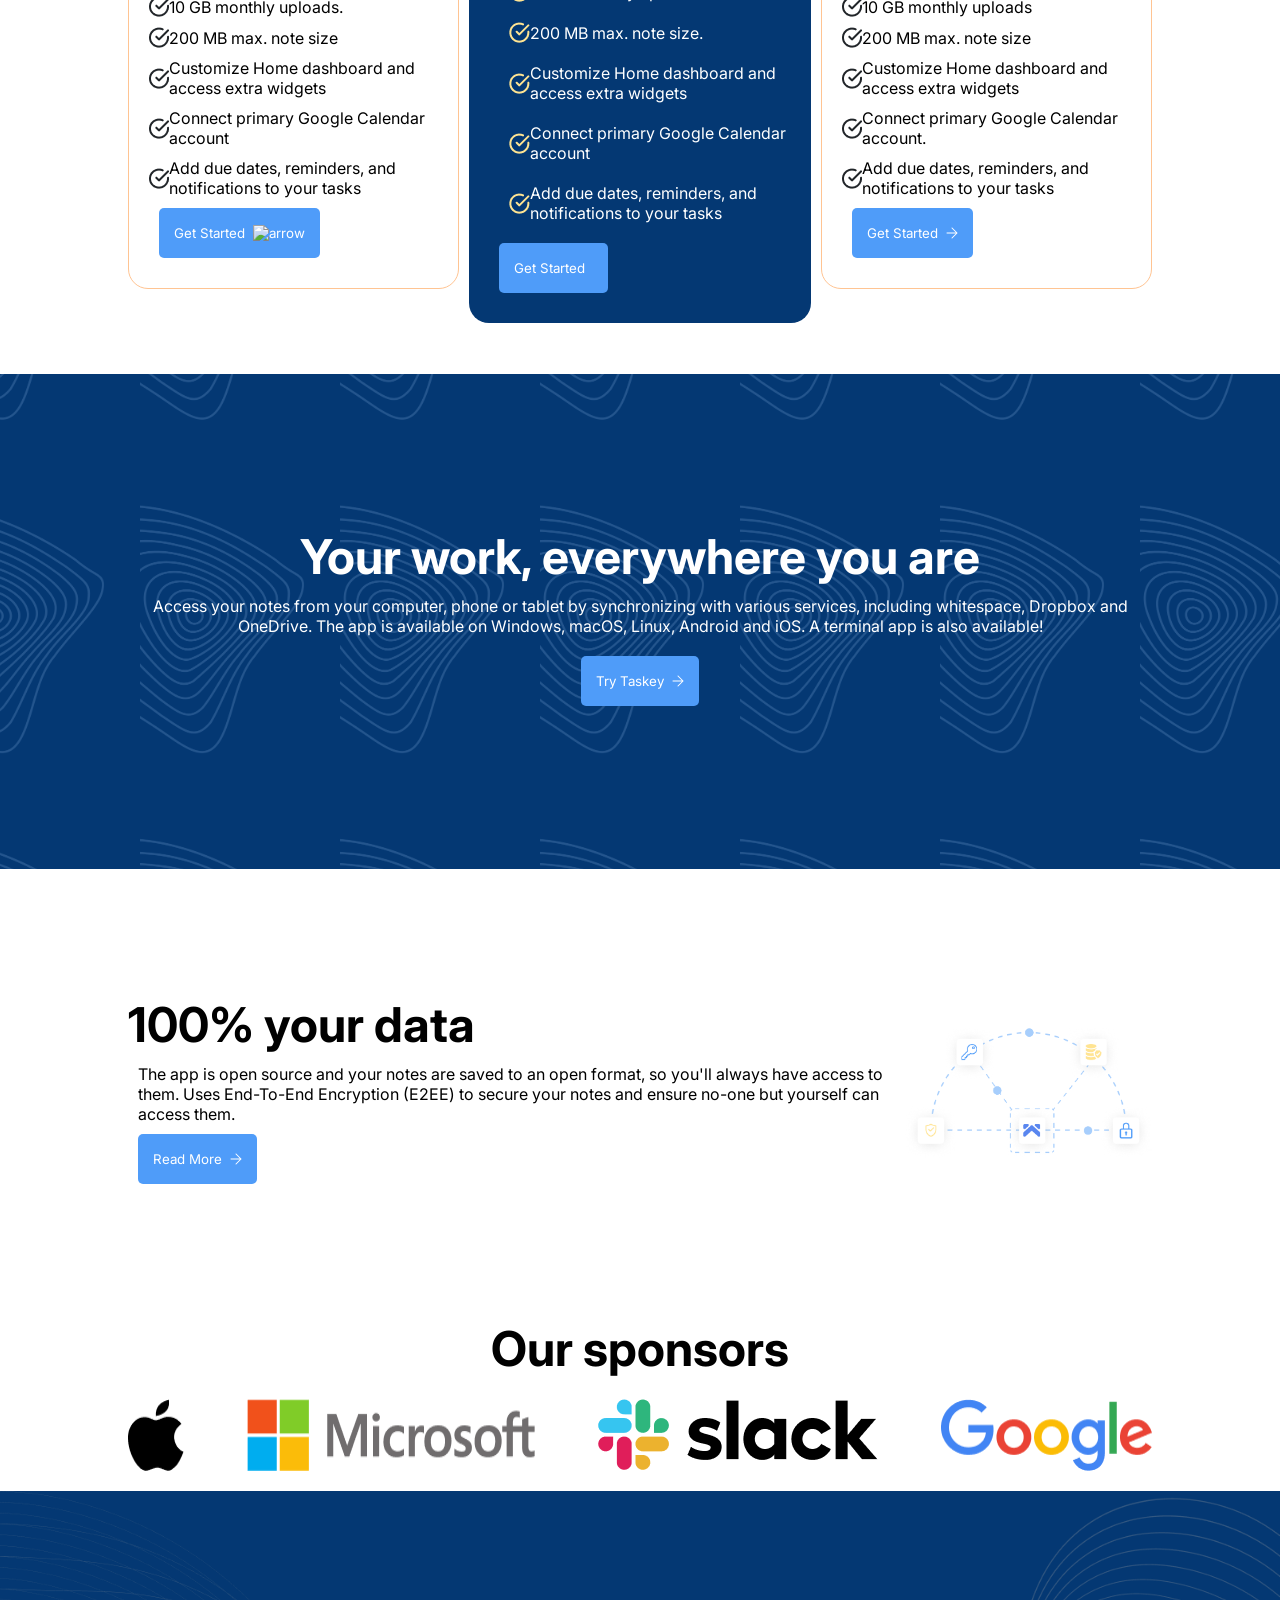
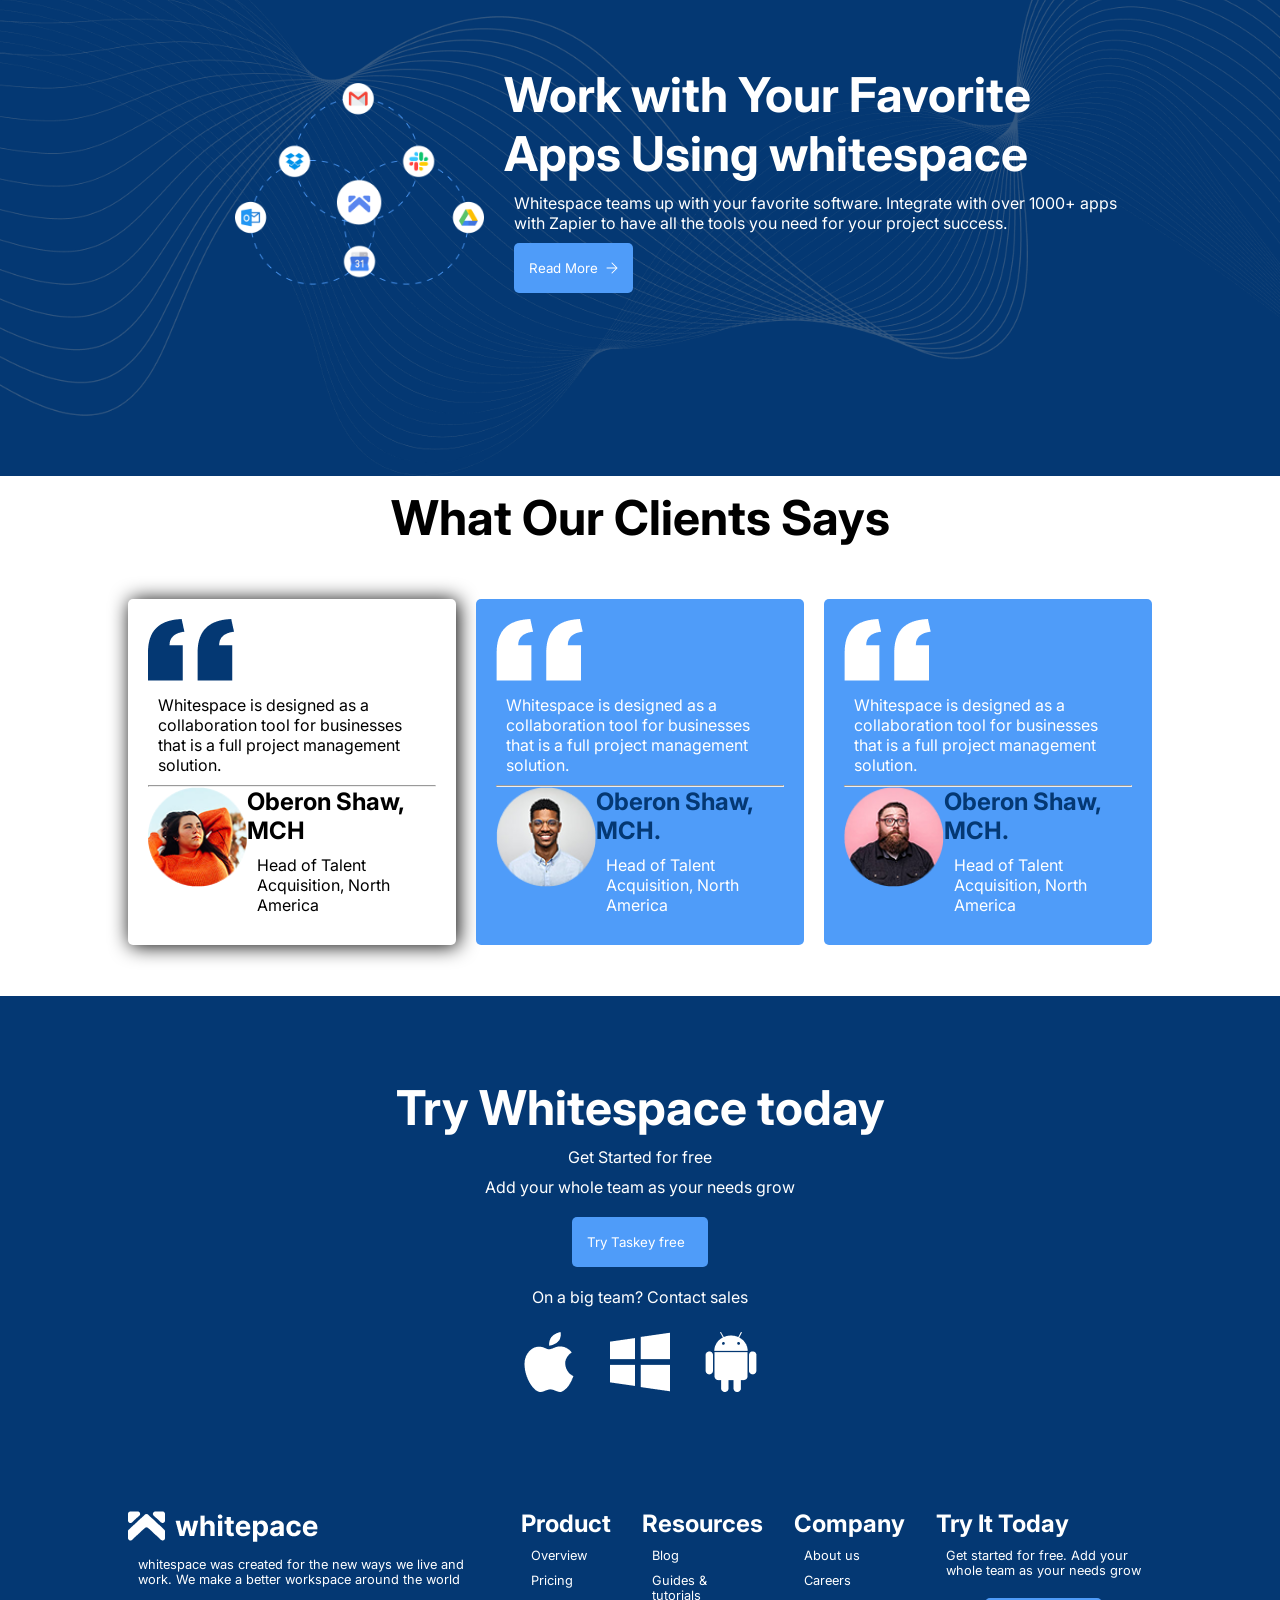
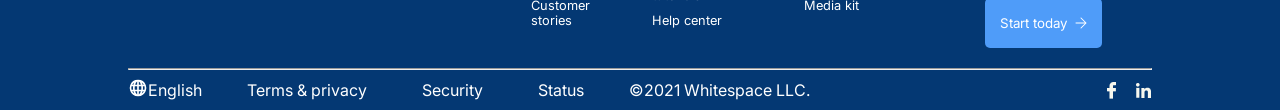
==== commit 7d1b7cd9: "adjusting foot section styling using flex" ====
--- a/index.html
+++ b/index.html
@@ -441,14 +441,16 @@
           <div>
             <h1>Try It Today</h1>
             <p>Get started for free. Add your whole team as your needs grow</p>
-            <button>Start today <img src="images/Icon.png" alt="" /></button>
+            <div class="btn" ><button>
+              Start today <img src="images/Icon.png" alt="" />
+            </button></div>
           </div>
         </div>
         <hr />
 
         <div class="footsec12">
           <div class="fsec3text">
-            <div>
+            <div class="eng">
               <i
                 ><svg
                   height="20"
@@ -462,12 +464,12 @@
                   /></svg></i
               >English
             </div>
-            <p>Terms &amp privacy</p>
-            <p>Security</p>
-            <p></p>
-            <div>©2021 Whitespace LLC.</div>
-          </div>
-          <div>
+            <p class="eng">Terms &amp privacy</p>
+            <p class="eng">Security</p>
+            <p class="eng">Status</p>
+            <div class="eng">©2021 Whitespace LLC.</div>
+          </div>
+          <div class="logos2">
             <img src="images/Faceb.png" alt="" />
             <img src="images/twit.png" alt="" />
             <img src="images/Linked.png" alt="" />
--- a/Style/styles.css
+++ b/Style/styles.css
@@ -100,6 +100,7 @@
   border-radius: 5px;
   border: none;
   gap: 8px;
+  margin: 10px;
 }
 
 .image-container {
@@ -415,7 +416,7 @@
 }
 
 .fsec1text {
-  padding: 8% 0 0 0;
+  padding: 8% 0;
   text-align: center;
 }
 
@@ -428,6 +429,7 @@
   display: flex;
   justify-content: center;
   gap: 3%;
+  margin: 10px 0;
 }
 
 .footsec11 p {
@@ -455,6 +457,7 @@
   gap: 3%;
   width: 100%;
   margin: 2% 0;
+  padding: 5px 0;
 }
 
 .text5 {
@@ -475,8 +478,29 @@
   flex-direction: row;
 }
 
+.rev1 img,
+.rev23 img {
+  width: 100px;
+  height: 100px;
+}
+
 .rev23 h2 {
   color: #043873;
+}
+
+.eng {
+  display: flex;
+  align-items: center;
+}
+
+.logos2 {
+  display: flex;
+  align-items: center;
+  gap: 10px;
+}
+
+p {
+  margin: 10px;
 }
 
 @media screen and (max-width: 768px) {
@@ -576,12 +600,14 @@
   .textbox5,
   .textbox6 {
     height: 70vh;
+    display: flex;
+    align-items: center;
   }
 
   .sec6box {
     display: flex;
     flex-wrap: wrap;
-    height: 80vh;
+    height: 95vh;
   }
 
   .image-container6 {
@@ -594,9 +620,10 @@
 
   .text7 {
     width: 100%;
-    height: 40vh;
+    height: 10vh;
     display: flex;
     align-items: center;
+    justify-content: center;
   }
 
   .boxes {
@@ -605,6 +632,7 @@
 
   .sec8box {
     height: 85vh;
+    display: block;
   }
 
   .box1,
@@ -628,16 +656,56 @@
     flex-direction: column;
     align-items: center;
     justify-content: space-between;
+    text-align: center;
+    margin: 20px;
   }
 
   .logos {
     width: 100%;
     flex-direction: column;
     align-items: center;
+  }
+
+  .logos img {
+    margin: 10% 0;
   }
 
   .apple {
     height: 44px;
     width: 44px;
   }
-}
+
+  .footsec11 {
+    flex-direction: column;
+    text-align: center;
+    padding: 0 10%;
+  }
+
+  .footsec12 {
+    display: flex;
+    flex-direction: column;
+  }
+
+  .fsec3text {
+    display: flex;
+    flex-direction: column;
+    align-items: center;
+  }
+
+  .logos2 {
+    display: flex;
+    justify-content: center;
+    margin: 25px;
+  }
+
+  .image-container8 {
+    width: 100%;
+    display: flex;
+    justify-content: center;
+    padding: 12px;
+  }
+
+  .image-container8 img {
+    width: 85%;
+  }
+}
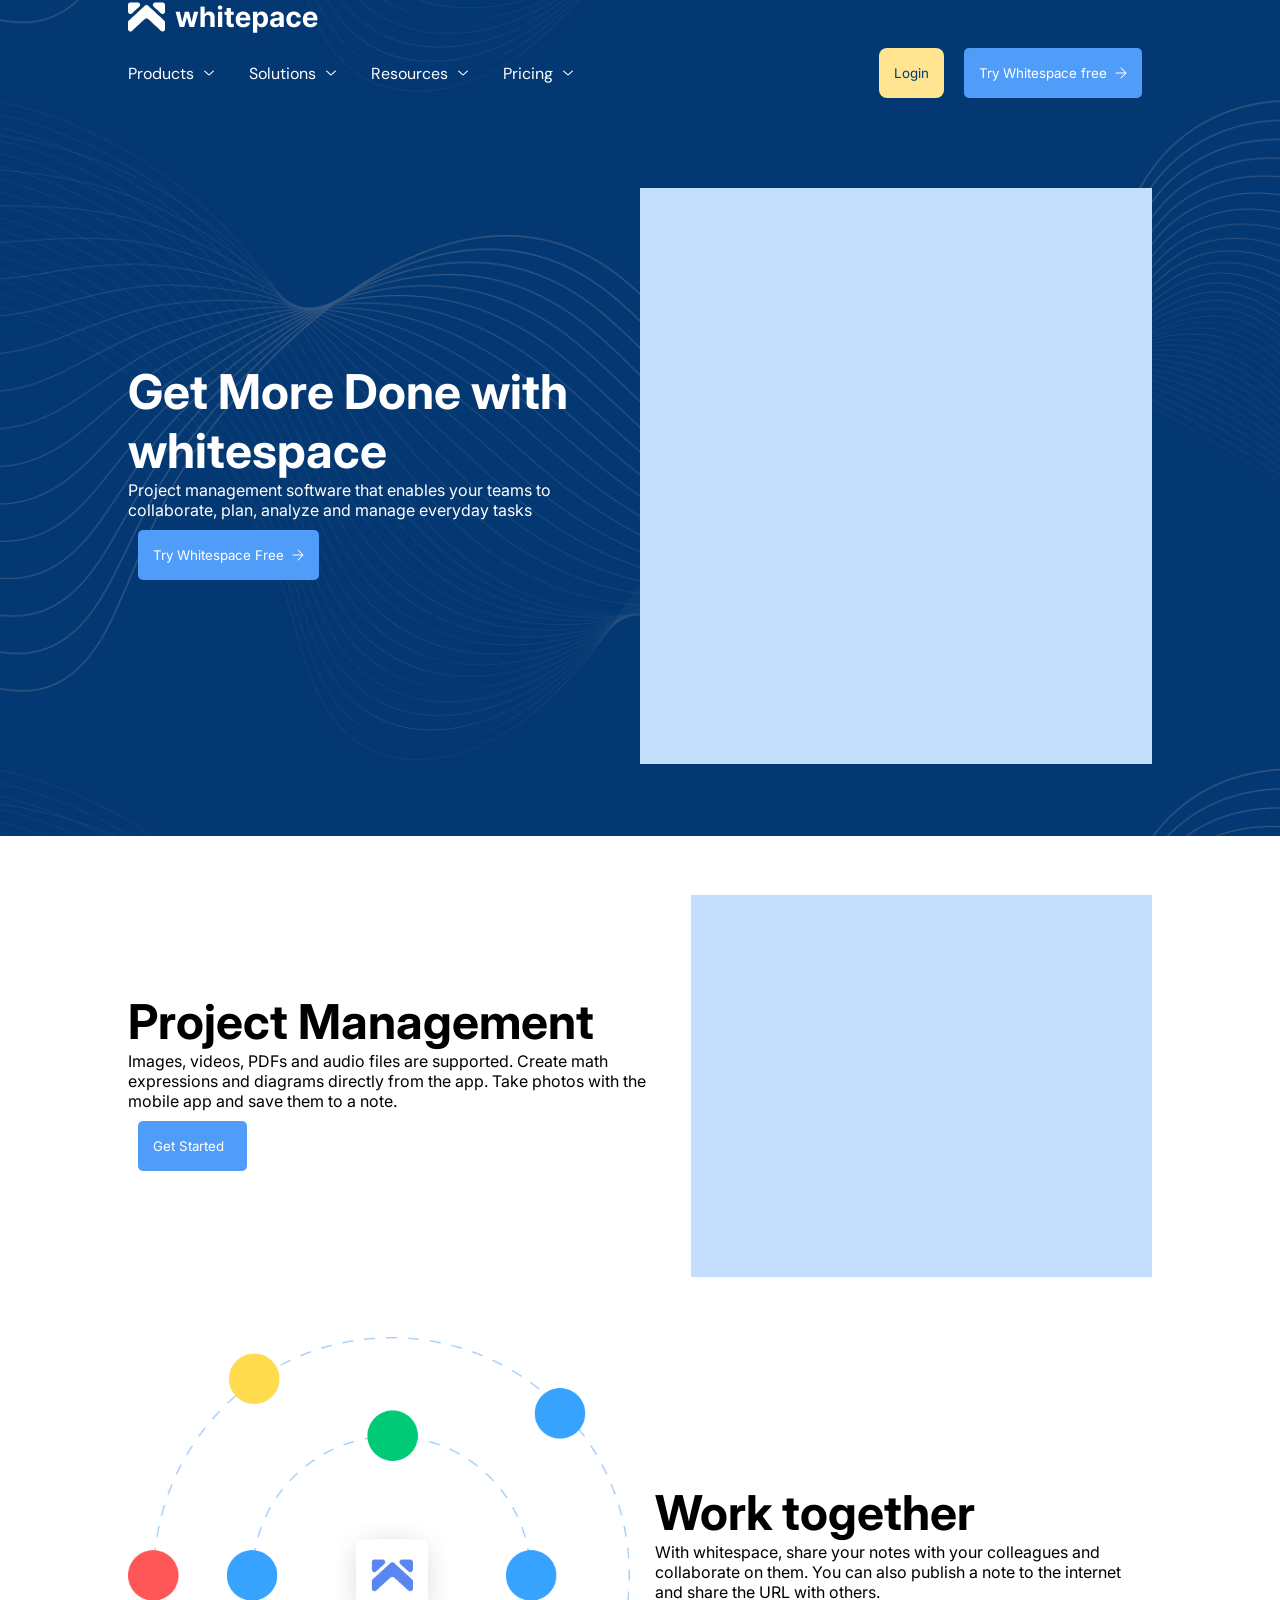
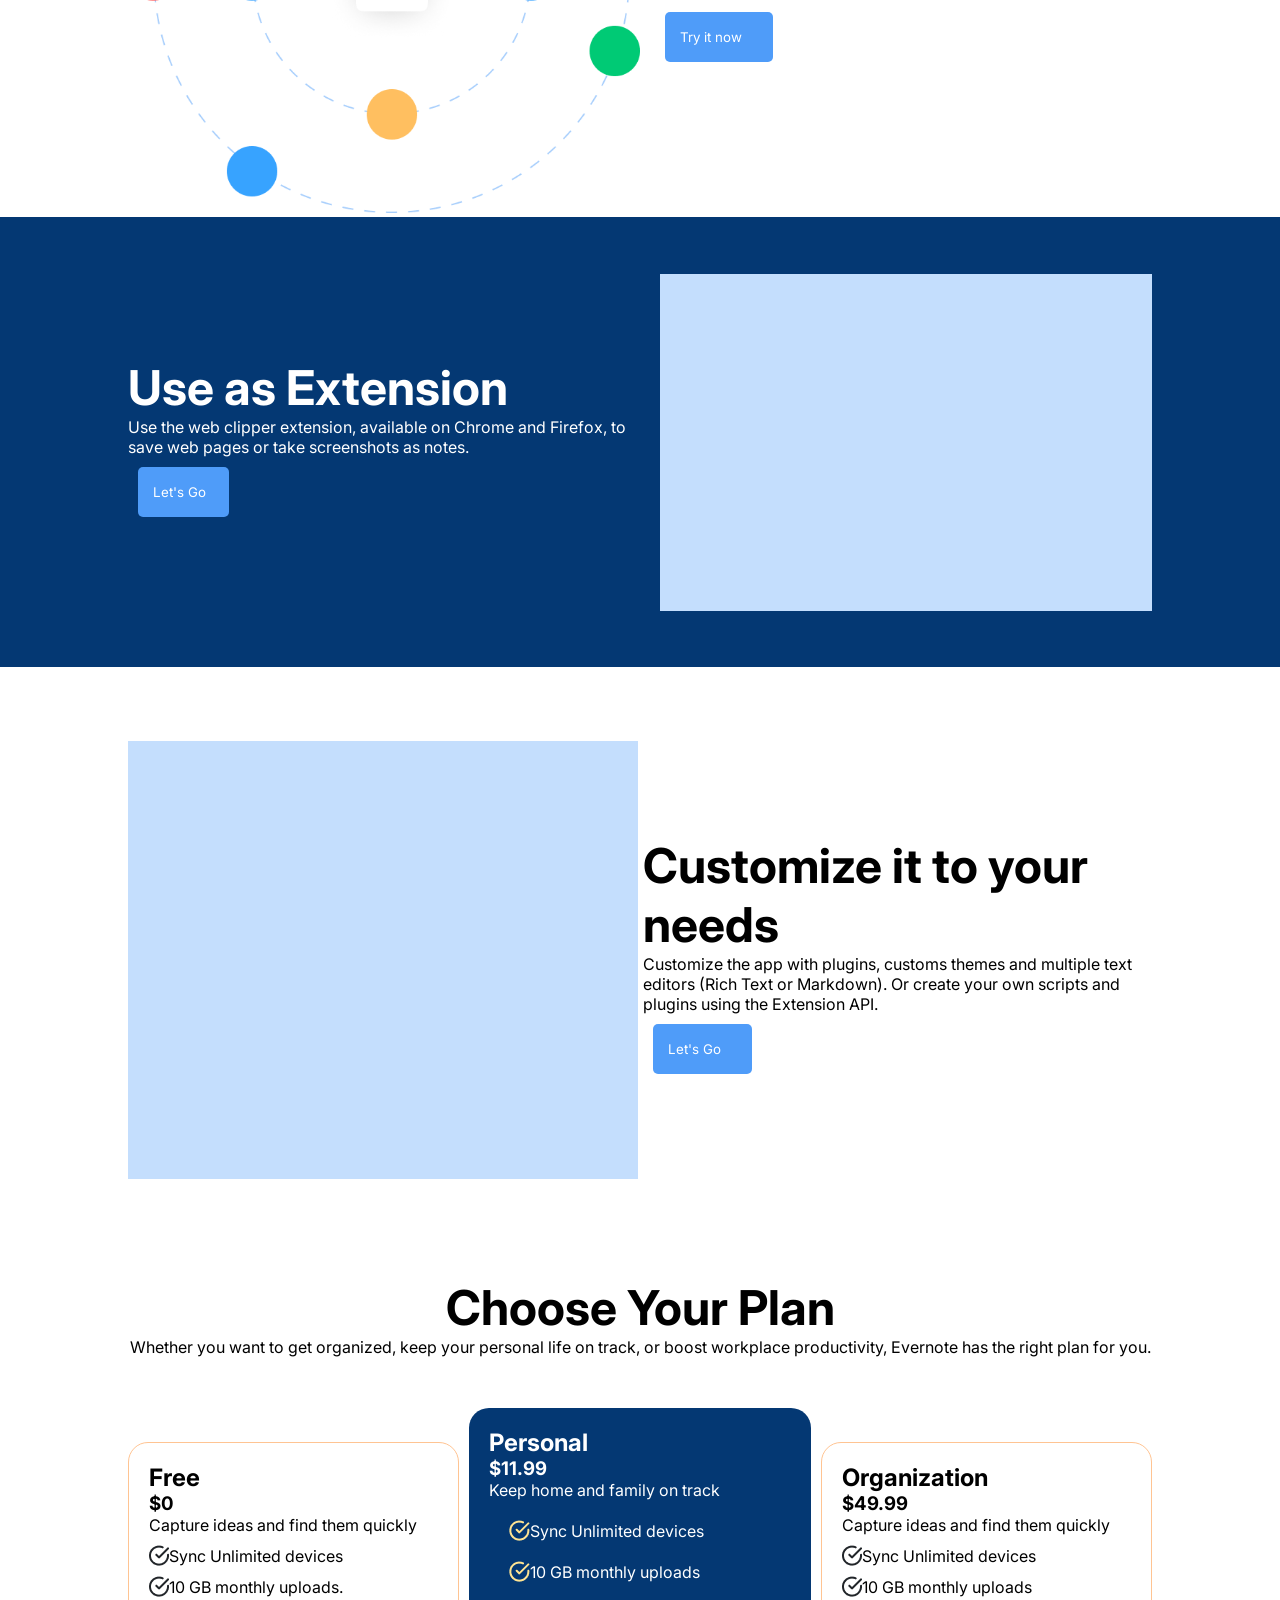
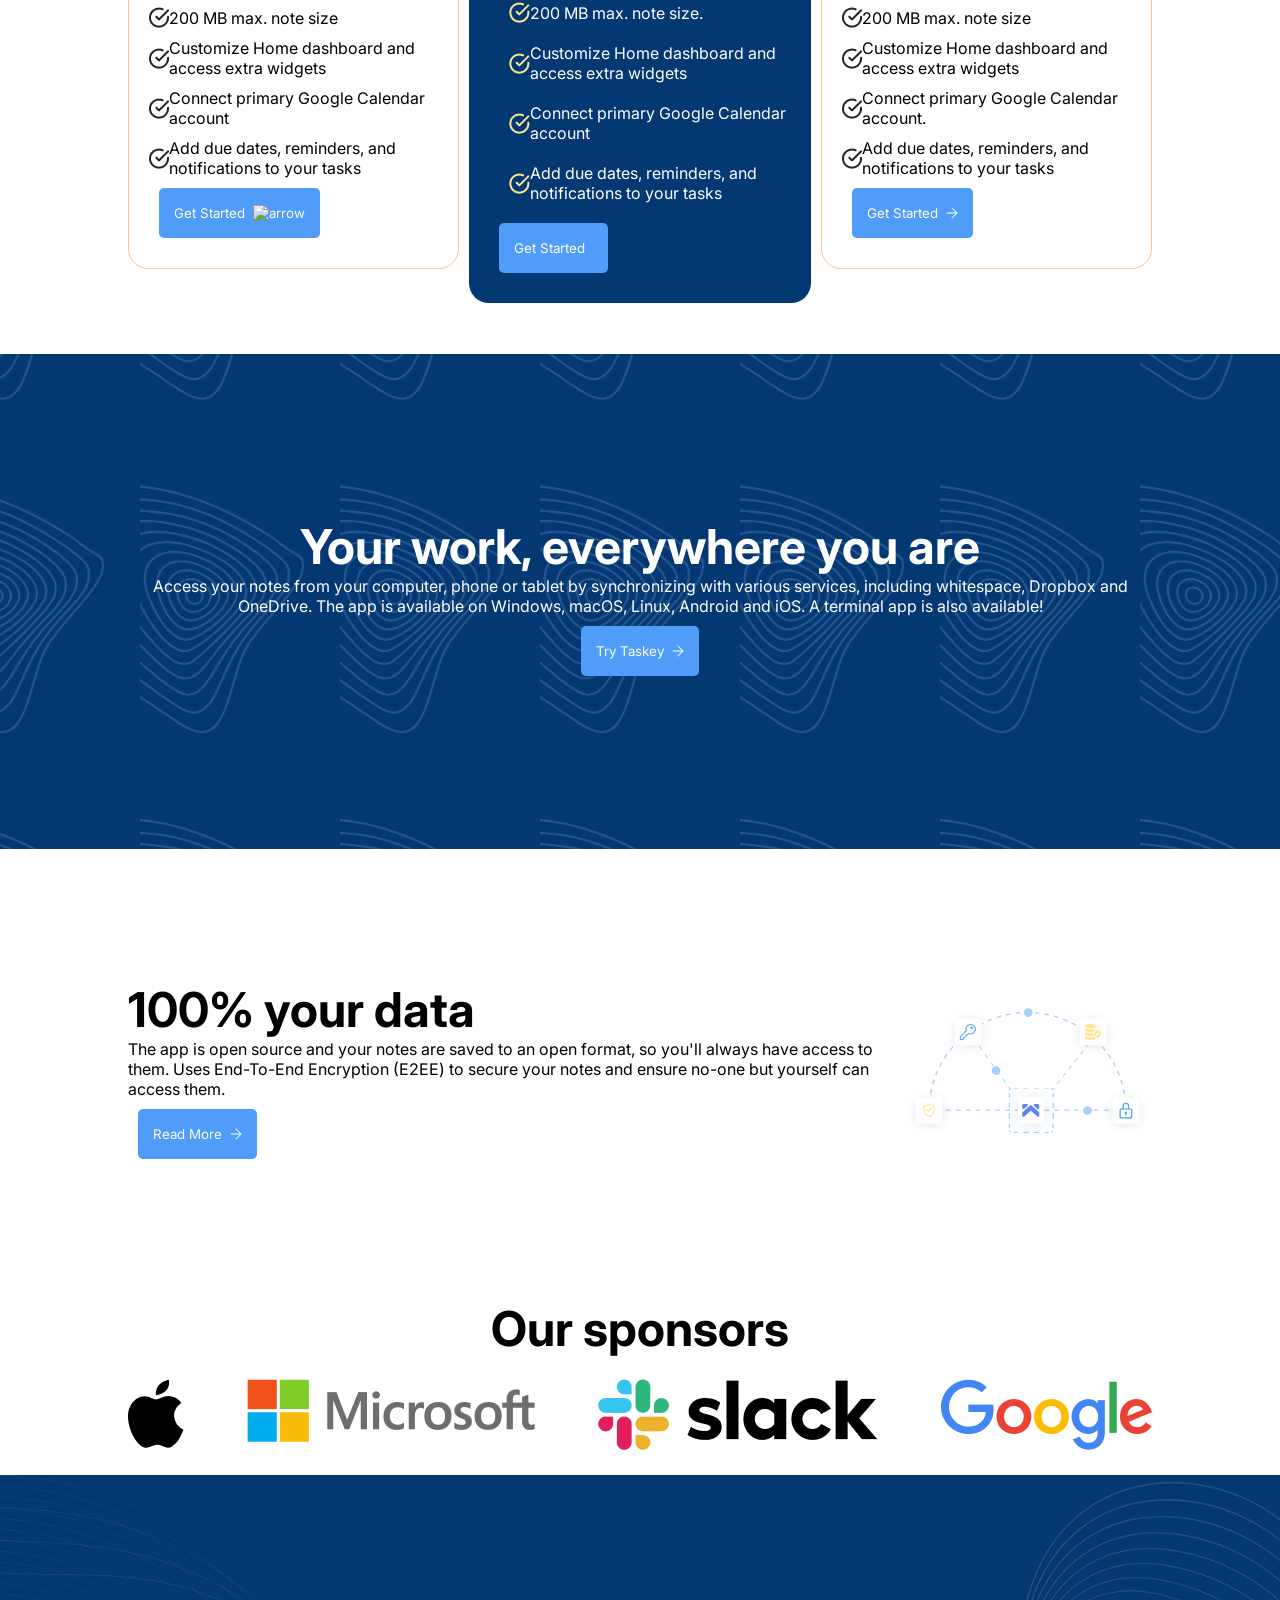
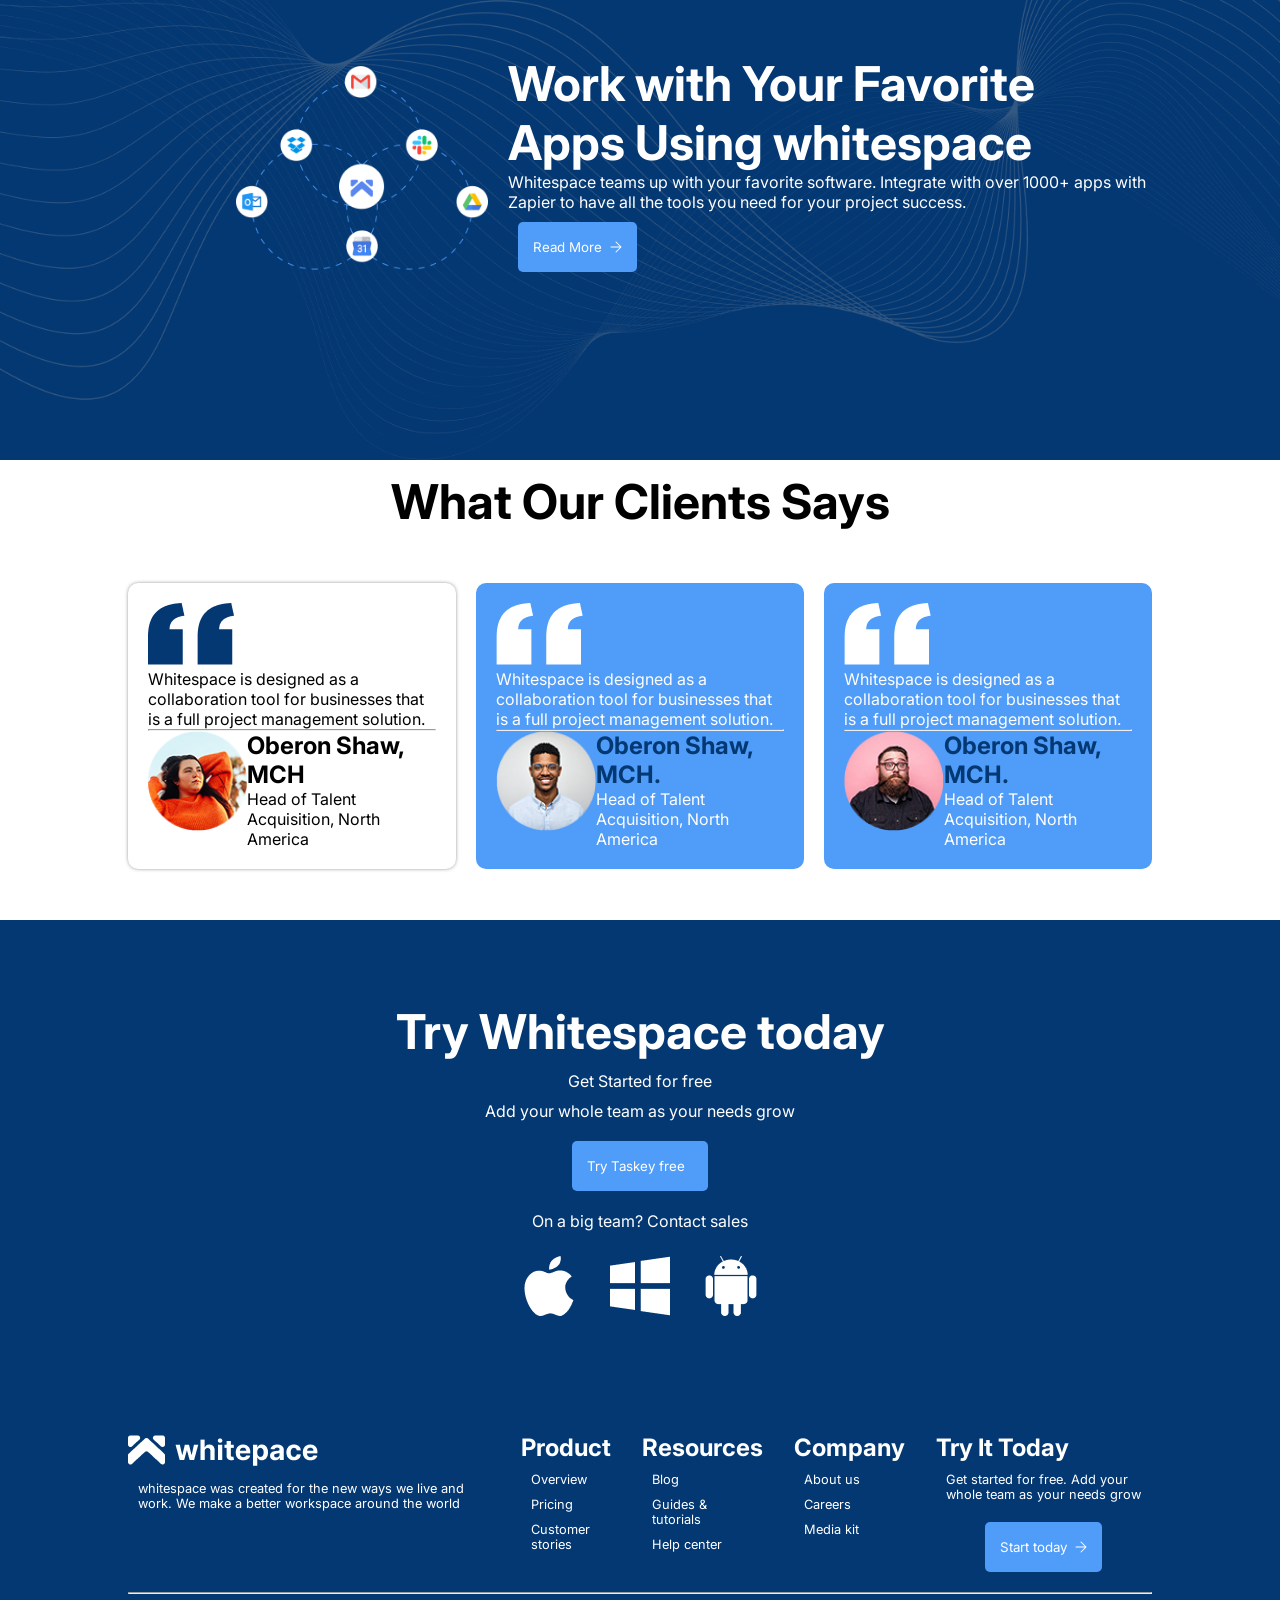
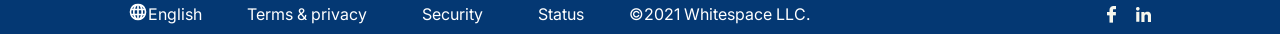
==== commit 6fb2fe51: "minor adjustments and updating Readme.md file" ====
--- a/index.html
+++ b/index.html
@@ -12,7 +12,7 @@
       href="https://fonts.googleapis.com/css2?family=DM+Sans:ital,opsz,wght@0,9..40,100..1000;1,9..40,100..1000&family=Inter:ital,opsz,wght@0,14..32,100..900;1,14..32,100..900&family=Noto+Sans+KR:wght@100..900&family=Poppins:ital,wght@0,100;0,200;0,300;0,400;0,500;0,600;0,700;0,800;0,900;1,100;1,200;1,300;1,400;1,500;1,600;1,700;1,800;1,900&display=swap"
       rel="stylesheet"
     />
-    <title>Document</title>
+    <title>Whitespace Figma Design</title>
   </head>
 
   <body>
@@ -41,6 +41,7 @@
                 <img src="images/Down Arrow.png" alt="" class="dropdown" />
               </li>
             </ul>
+            <div class="topnavn-btns">
             <button class="login">Login</button>
             <button class="tryfree">
               Try Whitespace free<img
@@ -49,6 +50,7 @@
                 class="arrowimg"
               />
             </button>
+            </div>
           </nav>
         </div>
       </header>
@@ -301,10 +303,10 @@
       </div>
       <div class="image-container7">
         <div class="logos">
-          <img src="images/Apple.png" alt="" class="apple" />
-          <img src="images/Microsoft.png" alt="" />
-          <img src="images/Slack.png" alt="" />
-          <img src="images/Google.png" alt="" />
+          <div><img src="images/Apple.png" alt="" class="apple" /></div>
+          <div><img src="images/Microsoft.png" alt="" /></div>
+          <div><img src="images/Slack.png" alt="" /></div>
+          <div><img src="images/Google.png" alt="" /></div>
         </div>
       </div>
     </section>
--- a/Style/styles.css
+++ b/Style/styles.css
@@ -29,6 +29,14 @@
   border-radius: 8px;
   border: none;
   color: #043873;
+}
+
+.topnavn {
+  width: 100vw;
+}
+
+.topnavn-btns {
+  display: flex;
 }
 
 .topnavn nav {
@@ -327,6 +335,7 @@
 
 .logos {
   display: flex;
+  flex-wrap: wrap;
   justify-content: space-between;
   gap: 3%;
   width: 100%;
@@ -387,21 +396,21 @@
 }
 
 .textbox9 {
-  box-shadow: 2px 1px 20px;
-  border-radius: 5px;
+  box-shadow: 0 0 5px -2px;
+  border-radius: 10px;
   padding: 20px;
 }
 
 .textbox10 {
   background: #4f9cf9;
-  border-radius: 5px;
+  border-radius: 10px;
   color: white;
   padding: 20px;
 }
 
 .textbox11 {
   background: #4f9cf9;
-  border-radius: 5px;
+  border-radius: 10px;
   color: white;
   padding: 20px;
 }
@@ -499,7 +508,7 @@
   gap: 10px;
 }
 
-p {
+.footsec1 p {
   margin: 10px;
 }
 
